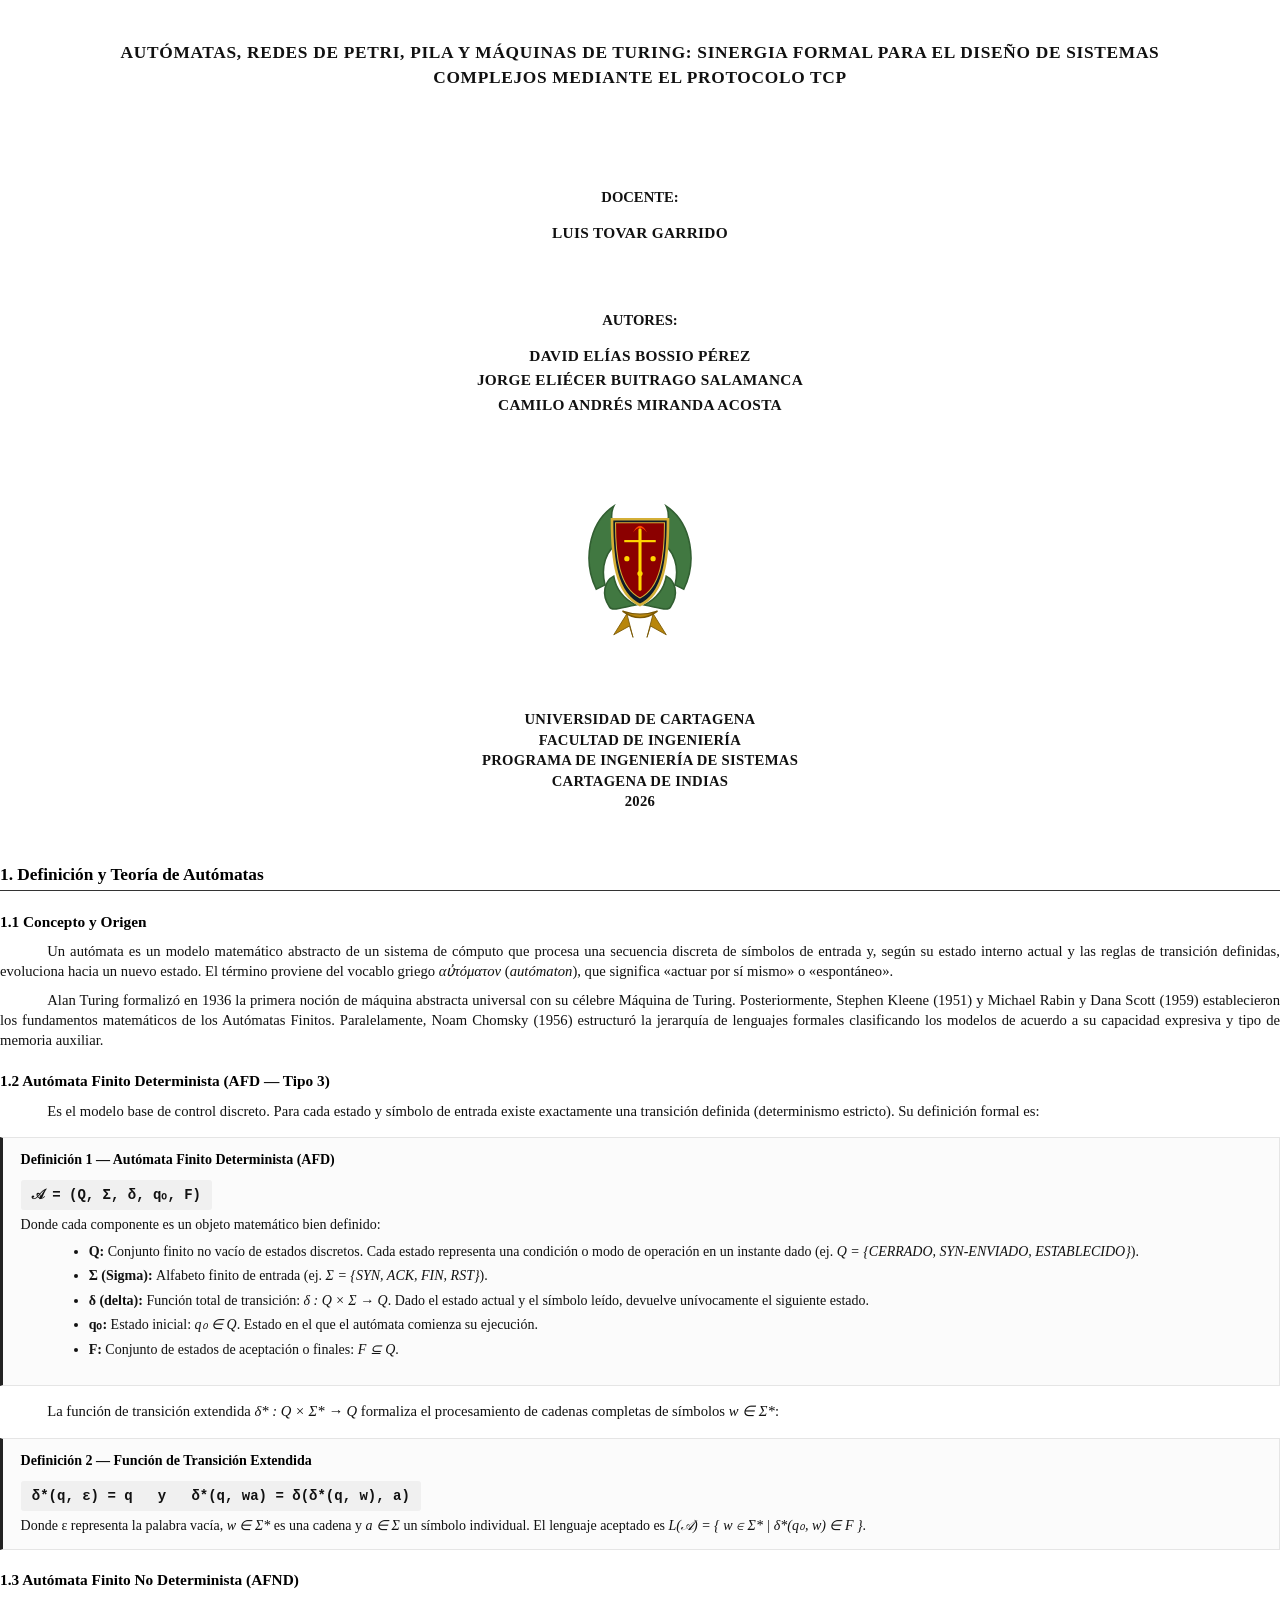
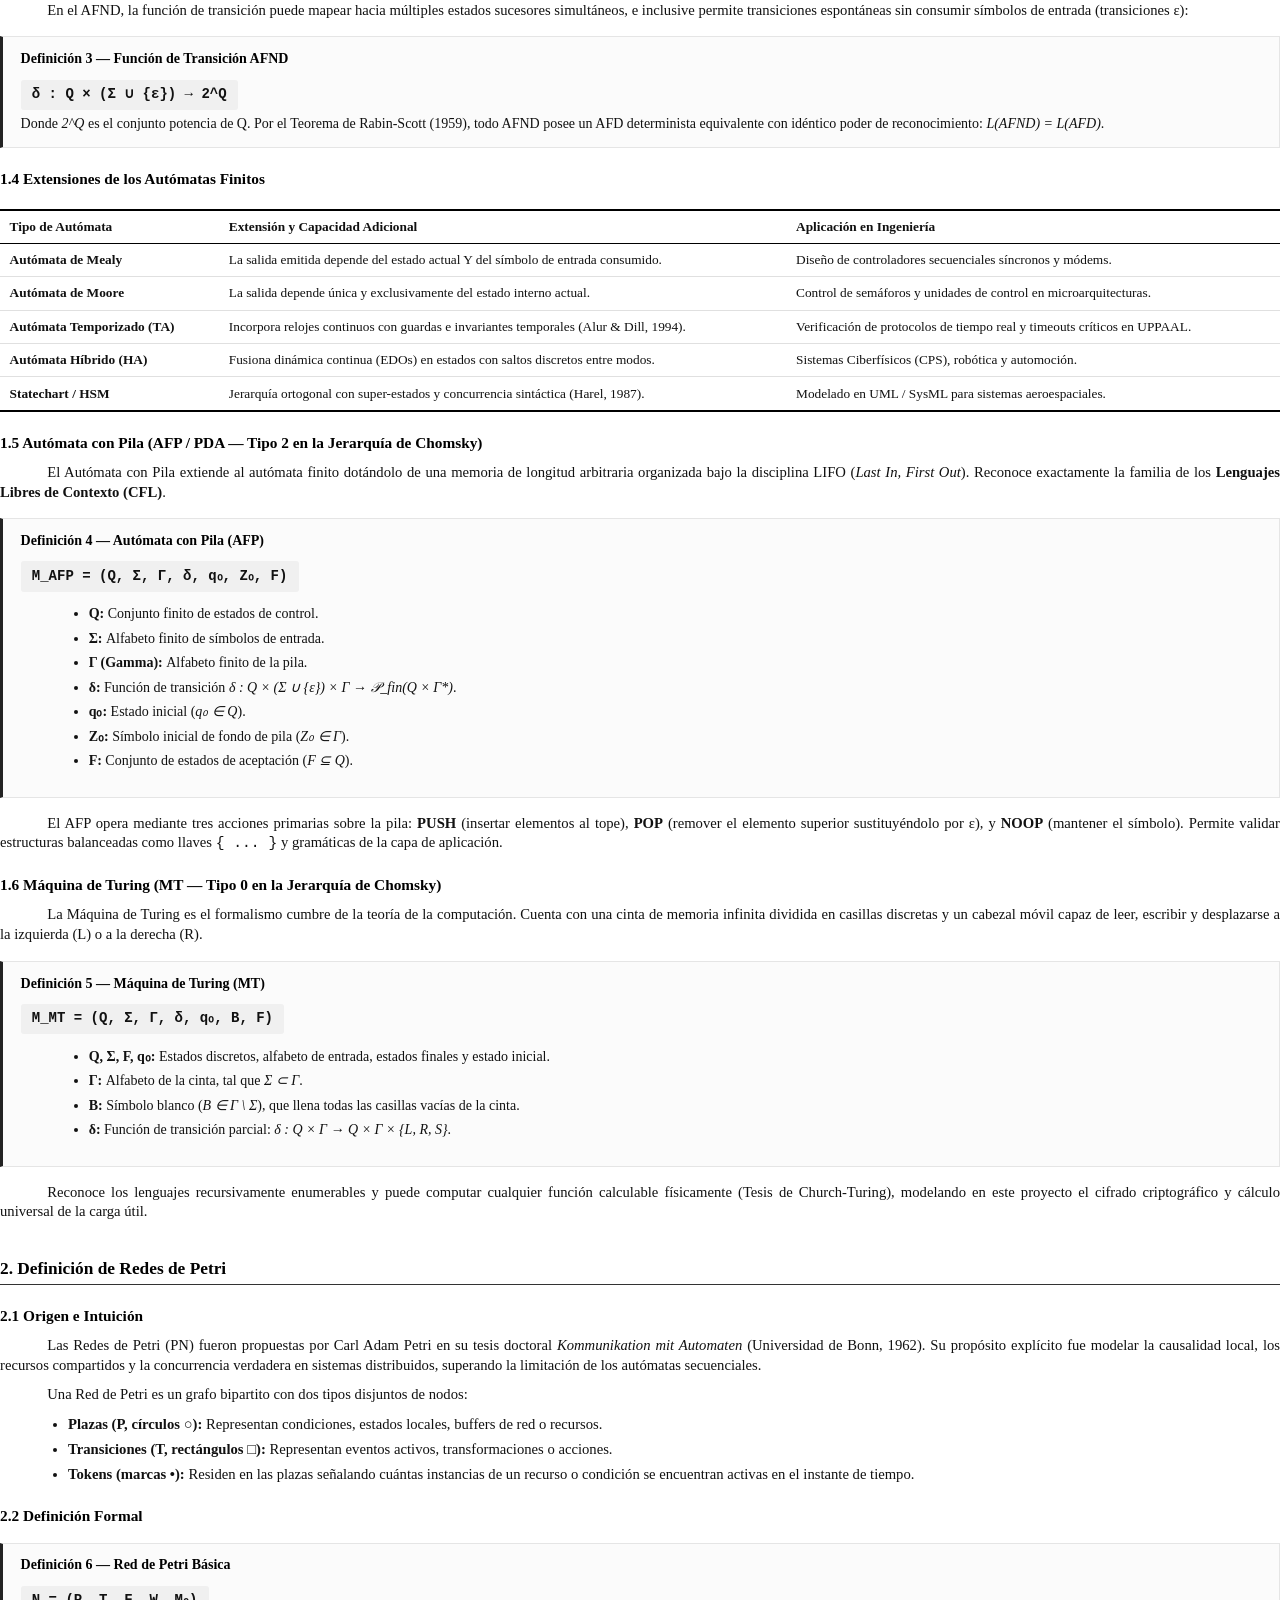
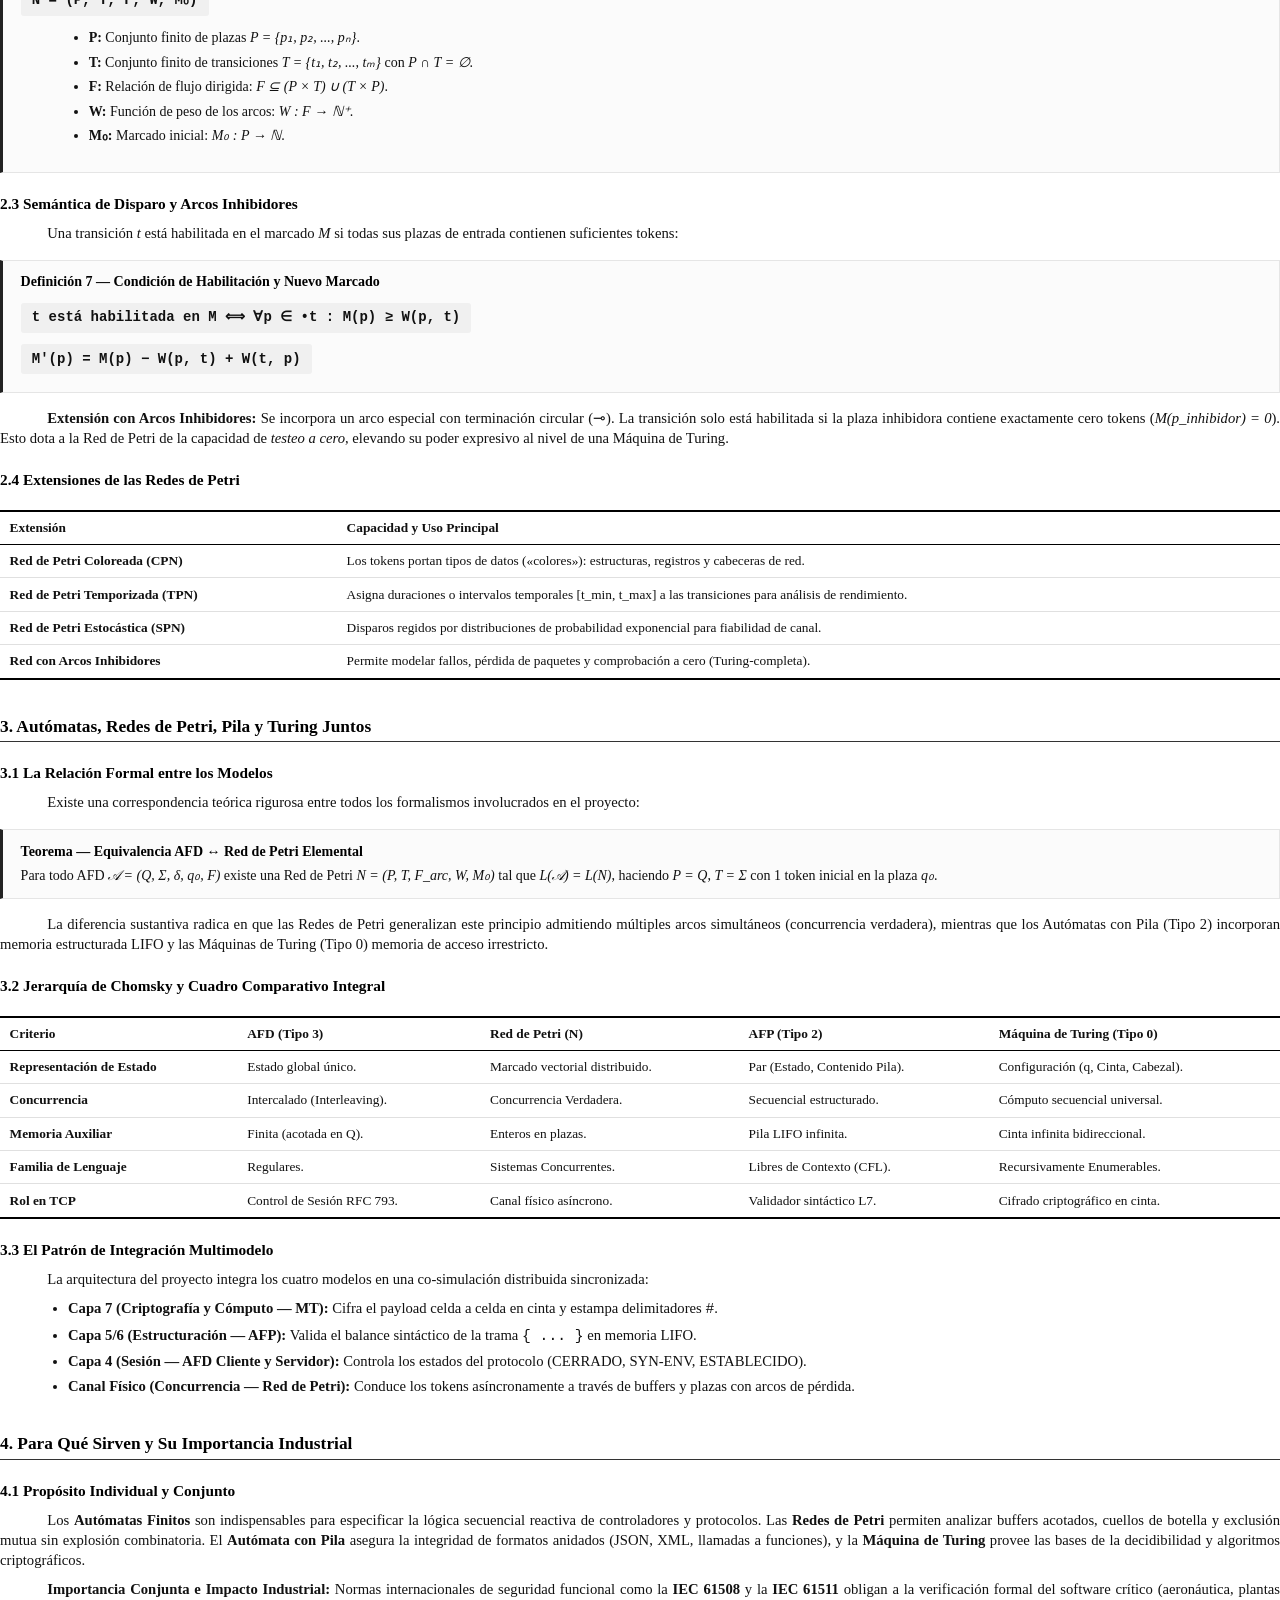
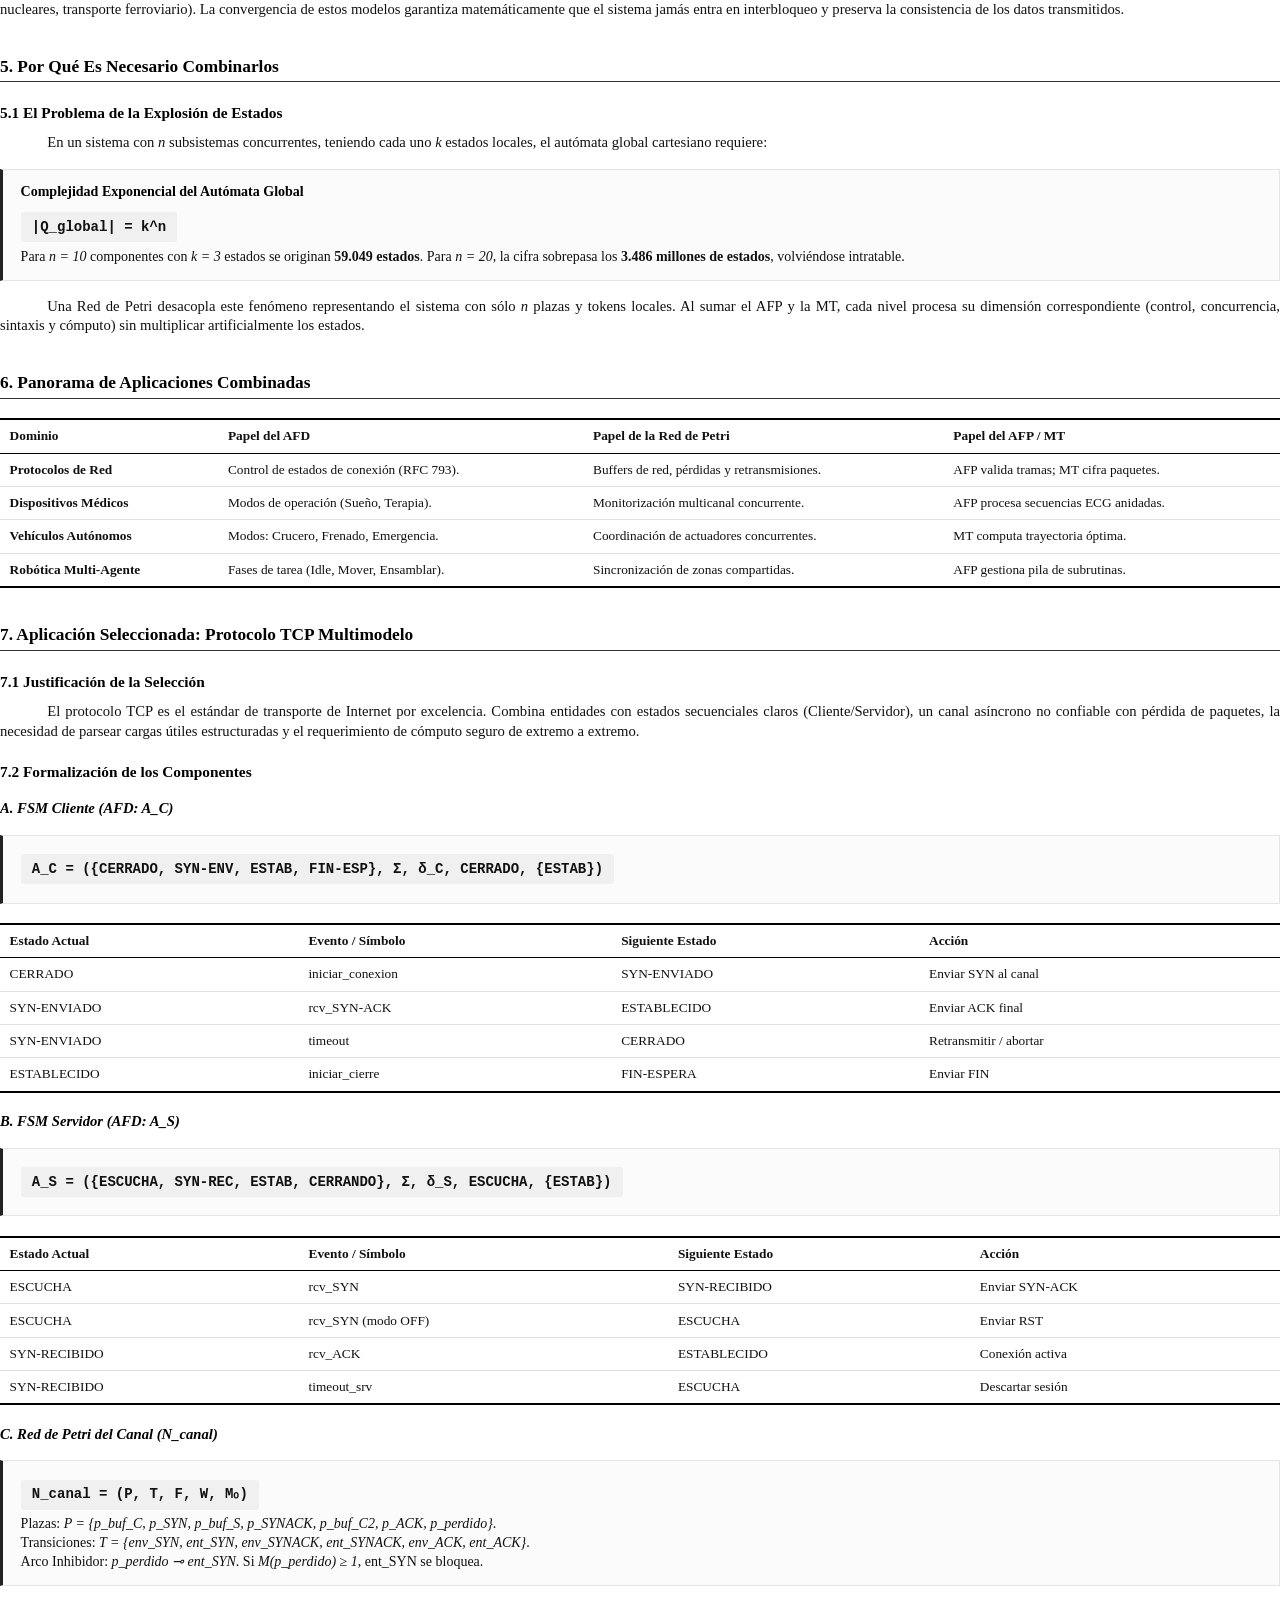
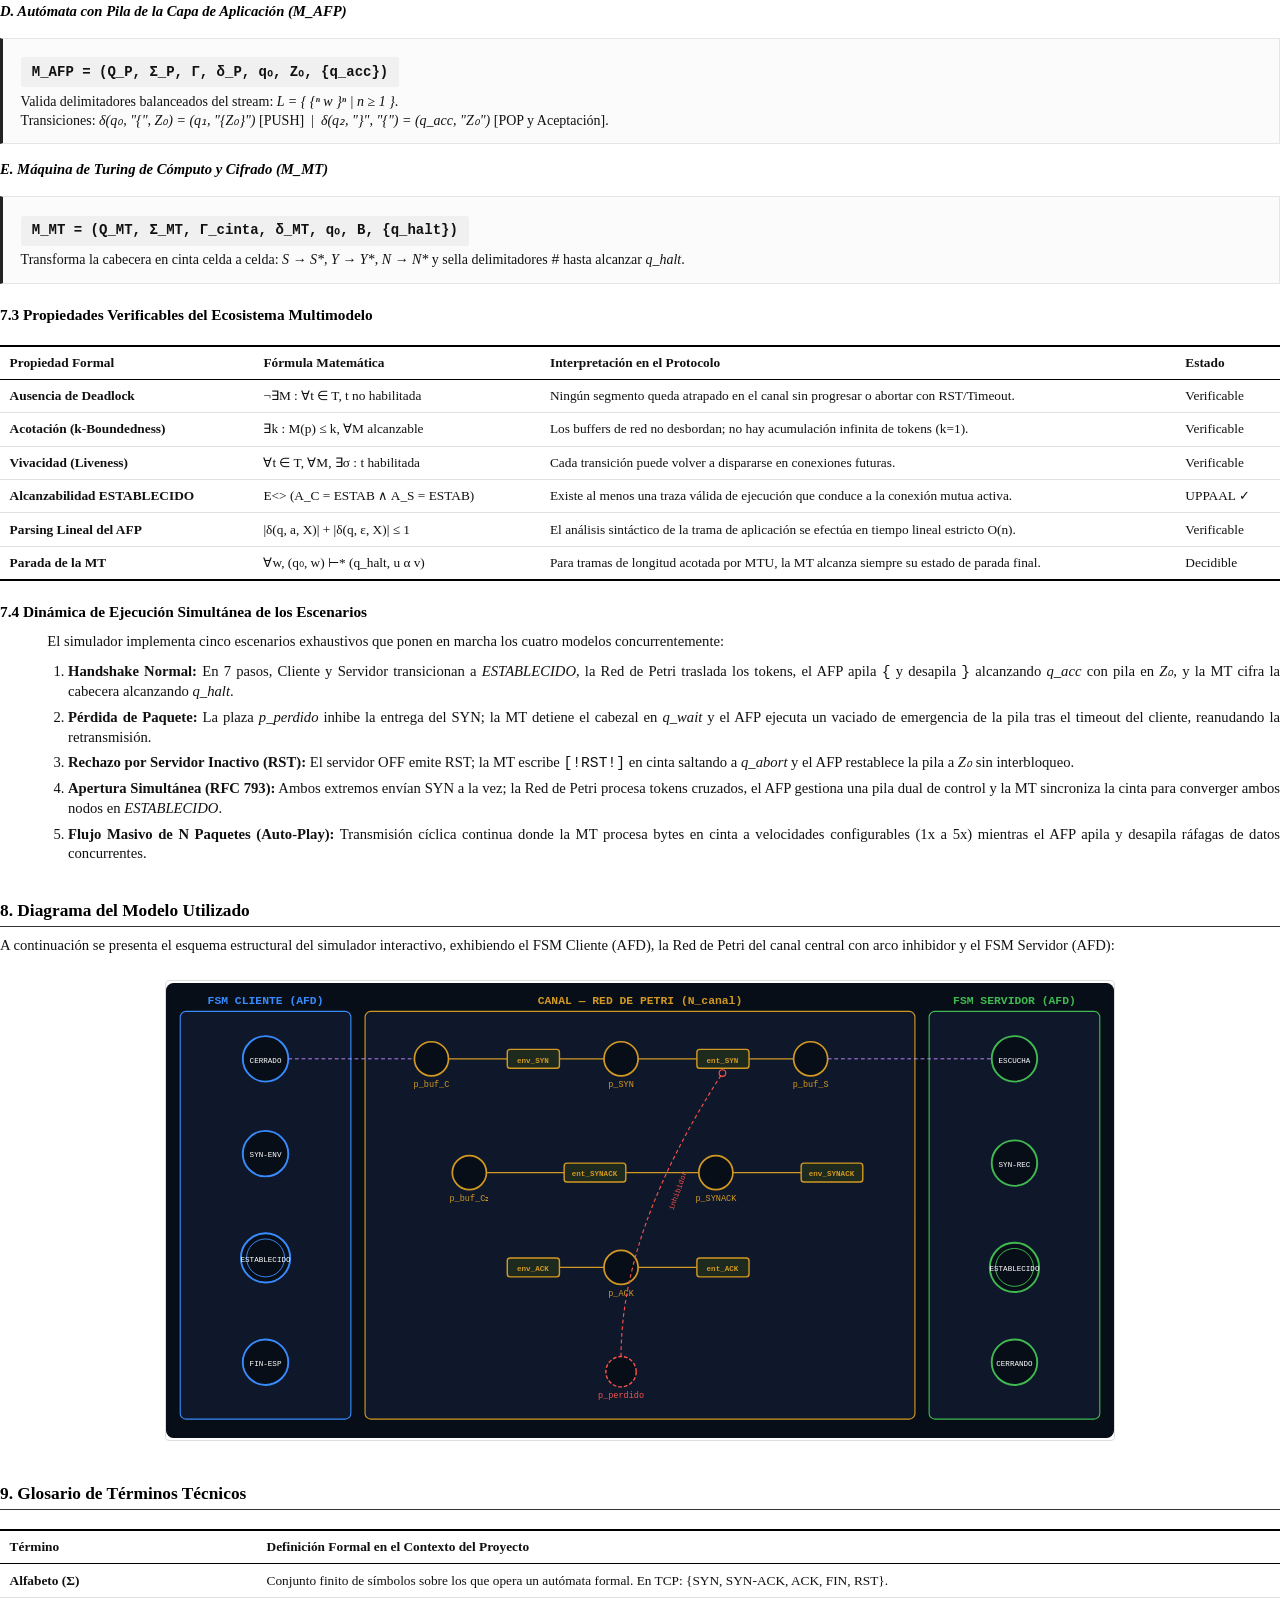
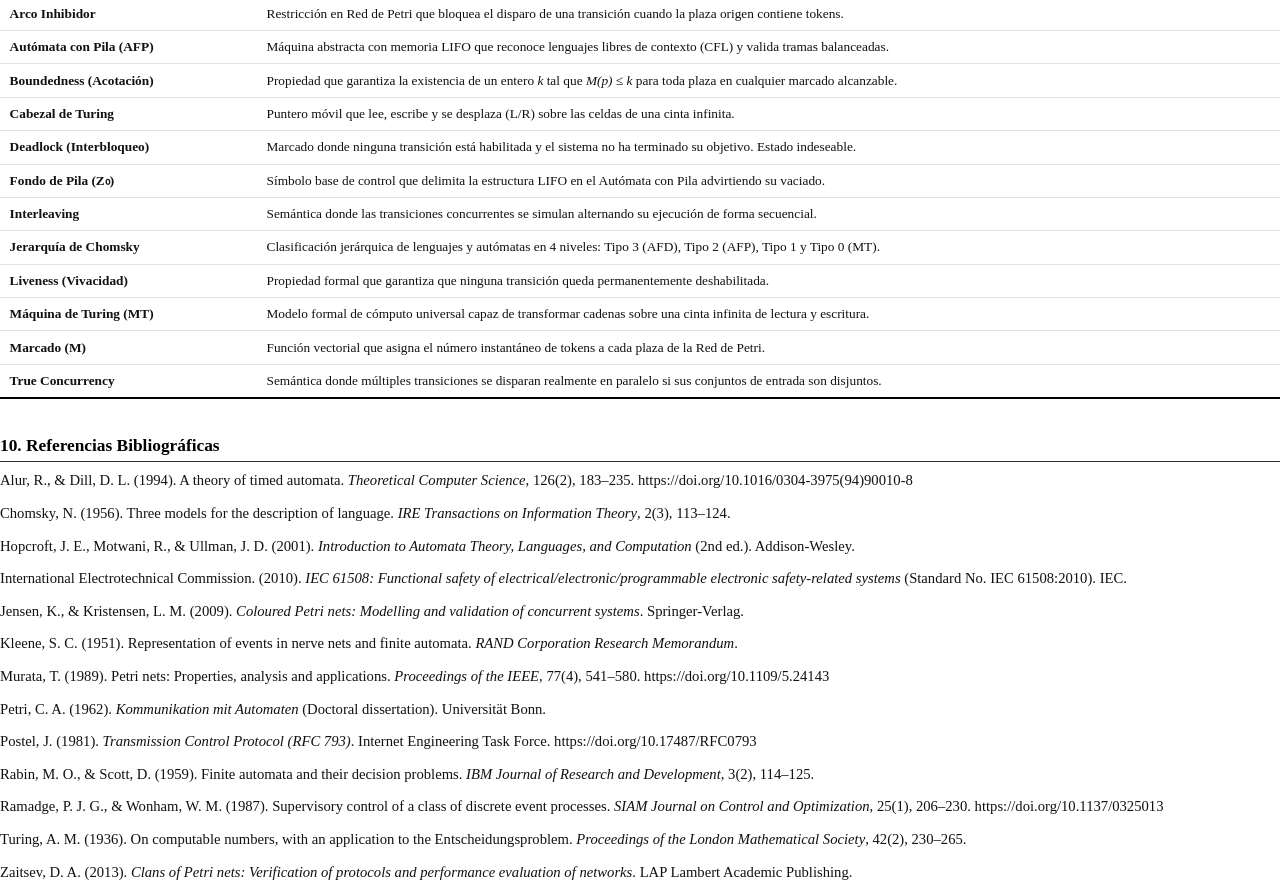
==== ArchivosPDF/Documento_Academico_Imprimible.html @ f94ea009 "docs: documentacion formal completa ampliada con AFP y MT en formatos PDF, HTML, MD y TEX" ====
<!DOCTYPE html>
<html lang="es">
<head>
  <meta charset="UTF-8">
  <title>Autómatas, Redes de Petri, Pila y Turing — Documentación Formal</title>
  <style>
    @page {
      size: letter;
      margin: 2.54cm;
      @bottom-right {
        content: counter(page);
      }
    }

    *, *::before, *::after {
      box-sizing: border-box;
    }

    body {
      font-family: "Times New Roman", Times, Georgia, serif;
      font-size: 11pt;
      line-height: 1.35;
      color: #111;
      background: #fff;
      margin: 0;
      padding: 0;
    }

    .pagina-portada {
      min-height: 92vh;
      display: flex;
      flex-direction: column;
      justify-content: space-between;
      align-items: center;
      text-align: center;
      page-break-after: always;
      padding: 2.5rem 0 1rem;
    }

    .titulo-portada {
      font-size: 13pt;
      font-weight: bold;
      text-transform: uppercase;
      letter-spacing: 0.04em;
      line-height: 1.45;
      max-width: 90%;
      margin-bottom: 2rem;
    }

    .bloque-docente {
      margin-top: 2rem;
    }

    .etiqueta-cargo {
      font-size: 11pt;
      font-weight: bold;
      text-transform: uppercase;
      margin-bottom: 0.8rem;
    }

    .nombre-persona {
      font-size: 11.5pt;
      font-weight: bold;
      text-transform: uppercase;
      letter-spacing: 0.02em;
      line-height: 1.6;
    }

    .bloque-autores {
      margin-top: 2rem;
    }

    .escudo-wrapper {
      margin: 2rem auto;
      width: 140px;
      height: 160px;
    }

    .bloque-institucional {
      font-size: 11pt;
      font-weight: bold;
      text-transform: uppercase;
      line-height: 1.4;
      letter-spacing: 0.02em;
    }

    /* ─── ESTILOS DE CONTENIDO ─── */
    .contenido {
      text-align: justify;
    }

    h1, h2, h3, h4 {
      color: #000;
      font-weight: bold;
      margin-top: 1.6rem;
      margin-bottom: 0.5rem;
      page-break-after: avoid;
    }

    h1 {
      font-size: 13pt;
      border-bottom: 1px solid #333;
      padding-bottom: 0.2rem;
      margin-top: 2.2rem;
    }

    h2 {
      font-size: 11.5pt;
      margin-top: 1.3rem;
    }

    h3 {
      font-size: 11pt;
      font-style: italic;
      margin-top: 1rem;
    }

    p {
      margin: 0.6rem 0;
      text-indent: 1.25cm;
    }

    p.sin-sangria {
      text-indent: 0;
    }

    ul, ol {
      margin: 0.5rem 0 0.8rem 1.8cm;
      padding: 0;
    }

    li {
      margin-bottom: 0.35rem;
    }

    /* Cajas de Definición Formal */
    .caja-definicion {
      background: #fbfbfb;
      border-left: 3.5px solid #222;
      border-top: 1px solid #e5e5e5;
      border-right: 1px solid #e5e5e5;
      border-bottom: 1px solid #e5e5e5;
      padding: 0.8rem 1.1rem;
      margin: 1rem 0;
      font-size: 10.5pt;
      page-break-inside: avoid;
    }

    .caja-definicion .tit-def {
      font-weight: bold;
      margin-bottom: 0.3rem;
      display: block;
      color: #000;
    }

    .formula-linea {
      font-family: "Courier New", Courier, monospace;
      font-size: 10.5pt;
      font-weight: bold;
      background: #f0f0f0;
      padding: 0.35rem 0.7rem;
      border-radius: 3px;
      display: inline-block;
      margin: 0.35rem 0;
    }

    /* Tablas Estilo Académico Booktabs */
    table.tabla-academica {
      width: 100%;
      border-collapse: collapse;
      margin: 1.2rem 0;
      font-size: 10pt;
      page-break-inside: avoid;
    }

    table.tabla-academica th,
    table.tabla-academica td {
      padding: 0.45rem 0.6rem;
      text-align: left;
      vertical-align: top;
    }

    table.tabla-academica thead th {
      border-top: 1.5pt solid #000;
      border-bottom: 1pt solid #000;
      font-weight: bold;
    }

    table.tabla-academica tbody tr:last-child td {
      border-bottom: 1.5pt solid #000;
    }

    table.tabla-academica tbody tr td {
      border-bottom: 0.5pt solid #e0e0e0;
    }

    .salto-pagina {
      page-break-after: always;
    }

    .diagrama-contenedor {
      margin: 1.5rem 0;
      text-align: center;
      page-break-inside: avoid;
    }

    .diagrama-contenedor svg {
      max-width: 100%;
      height: auto;
      border: 1px solid #ddd;
      border-radius: 4px;
    }

    .referencias-lista p {
      text-indent: -1.25cm;
      margin-left: 1.25cm;
      margin-bottom: 0.8rem;
    }
  </style>
</head>
<body>

  <!-- ═══════════════════════════════════════════════════════════════════════ -->
  <!-- PORTADA OFICIAL (IDÉNTICA A LA PÁGINA 1 DEL DOCUMENTO DE BASE)         -->
  <!-- ═══════════════════════════════════════════════════════════════════════ -->
  <div class="pagina-portada">
    <div class="titulo-portada">
      AUTÓMATAS, REDES DE PETRI, PILA Y MÁQUINAS DE TURING: SINERGIA FORMAL PARA EL DISEÑO DE SISTEMAS COMPLEJOS MEDIANTE EL PROTOCOLO TCP
    </div>

    <div class="bloque-docente">
      <div class="etiqueta-cargo">DOCENTE:</div>
      <div class="nombre-persona">LUIS TOVAR GARRIDO</div>
    </div>

    <div class="bloque-autores">
      <div class="etiqueta-cargo">AUTORES:</div>
      <div class="nombre-persona">DAVID ELÍAS BOSSIO PÉREZ</div>
      <div class="nombre-persona">JORGE ELIÉCER BUITRAGO SALAMANCA</div>
      <div class="nombre-persona">CAMILO ANDRÉS MIRANDA ACOSTA</div>
    </div>

    <!-- Escudo Vectorial Universidad de Cartagena -->
    <div class="escudo-wrapper">
      <svg viewBox="0 0 160 180" xmlns="http://www.w3.org/2000/svg" width="140" height="160">
        <!-- Corona de Laurel Dorada/Verde -->
        <g stroke="#1b4d1b" stroke-width="1.8" fill="#2d6a2d" opacity="0.9">
          <path d="M 30,120 C 15,90 20,45 50,25 C 45,35 48,55 58,65 C 40,75 35,95 40,115 Z"/>
          <path d="M 130,120 C 145,90 140,45 110,25 C 115,35 112,55 102,65 C 120,75 125,95 120,115 Z"/>
          <path d="M 45,140 C 35,125 40,110 50,105 C 52,118 60,130 75,138 C 55,142 48,145 45,140 Z"/>
          <path d="M 115,140 C 125,125 120,110 110,105 C 108,118 100,130 85,138 C 105,142 112,145 115,140 Z"/>
        </g>
        <!-- Lazo Inferior -->
        <path d="M 60,145 Q 80,160 100,145 Q 80,152 60,145 Z" fill="#b8860b" stroke="#7a5805" stroke-width="1.5"/>
        <path d="M 65,148 L 50,172 L 68,162 L 72,175 Z" fill="#b8860b" stroke="#7a5805"/>
        <path d="M 95,148 L 110,172 L 92,162 L 88,175 Z" fill="#b8860b" stroke="#7a5805"/>
        <!-- Escudo Central Heráldico -->
        <path d="M 48,40 L 112,40 C 112,85 108,125 80,138 C 52,125 48,85 48,40 Z" fill="#0d1b2a" stroke="#d4af37" stroke-width="3"/>
        <!-- Partición Interna -->
        <path d="M 52,44 L 108,44 C 108,82 104,118 80,130 C 56,118 52,82 52,44 Z" fill="#8b0000" stroke="#d4af37" stroke-width="1.2"/>
        <!-- Símbolos del Escudo: Antorcha de la Sabiduría y Espada -->
        <line x1="80" y1="52" x2="80" y2="120" stroke="#ffd700" stroke-width="3.5" stroke-linecap="round"/>
        <path d="M 72,55 Q 80,45 88,55 Q 80,40 72,55 Z" fill="#ff4500"/>
        <line x1="62" y1="65" x2="98" y2="65" stroke="#ffd700" stroke-width="2.5"/>
        <!-- Rayos de luz / estrellas -->
        <circle cx="65" cy="85" r="3" fill="#ffd700"/>
        <circle cx="95" cy="85" r="3" fill="#ffd700"/>
        <circle cx="80" cy="102" r="3" fill="#ffd700"/>
      </svg>
    </div>

    <div class="bloque-institucional">
      UNIVERSIDAD DE CARTAGENA<br>
      FACULTAD DE INGENIERÍA<br>
      PROGRAMA DE INGENIERÍA DE SISTEMAS<br>
      CARTAGENA DE INDIAS<br>
      2026
    </div>
  </div>

  <!-- ═══════════════════════════════════════════════════════════════════════ -->
  <!-- CUERPO DE LA DOCUMENTACIÓN TÉCNICA                                      -->
  <!-- ═══════════════════════════════════════════════════════════════════════ -->
  <div class="contenido">

    <h1>1. Definición y Teoría de Autómatas</h1>

    <h2>1.1 Concepto y Origen</h2>
    <p>
      Un autómata es un modelo matemático abstracto de un sistema de cómputo que procesa una secuencia discreta de símbolos de entrada y, según su estado interno actual y las reglas de transición definidas, evoluciona hacia un nuevo estado. El término proviene del vocablo griego <em>αὐτόματον</em> (<em>autómaton</em>), que significa «actuar por sí mismo» o «espontáneo».
    </p>
    <p>
      Alan Turing formalizó en 1936 la primera noción de máquina abstracta universal con su célebre Máquina de Turing. Posteriormente, Stephen Kleene (1951) y Michael Rabin y Dana Scott (1959) establecieron los fundamentos matemáticos de los Autómatas Finitos. Paralelamente, Noam Chomsky (1956) estructuró la jerarquía de lenguajes formales clasificando los modelos de acuerdo a su capacidad expresiva y tipo de memoria auxiliar.
    </p>

    <h2>1.2 Autómata Finito Determinista (AFD — Tipo 3)</h2>
    <p>
      Es el modelo base de control discreto. Para cada estado y símbolo de entrada existe exactamente una transición definida (determinismo estricto). Su definición formal es:
    </p>

    <div class="caja-definicion">
      <span class="tit-def">Definición 1 — Autómata Finito Determinista (AFD)</span>
      <span class="formula-linea">𝒜 = (Q, Σ, δ, q₀, F)</span><br>
      Donde cada componente es un objeto matemático bien definido:
      <ul>
        <li><strong>Q:</strong> Conjunto finito no vacío de estados discretos. Cada estado representa una condición o modo de operación en un instante dado (ej. <em>Q = {CERRADO, SYN-ENVIADO, ESTABLECIDO}</em>).</li>
        <li><strong>Σ (Sigma):</strong> Alfabeto finito de entrada (ej. <em>Σ = {SYN, ACK, FIN, RST}</em>).</li>
        <li><strong>δ (delta):</strong> Función total de transición: <em>δ : Q × Σ → Q</em>. Dado el estado actual y el símbolo leído, devuelve unívocamente el siguiente estado.</li>
        <li><strong>q₀:</strong> Estado inicial: <em>q₀ ∈ Q</em>. Estado en el que el autómata comienza su ejecución.</li>
        <li><strong>F:</strong> Conjunto de estados de aceptación o finales: <em>F ⊆ Q</em>.</li>
      </ul>
    </div>

    <p>
      La función de transición extendida <em>δ* : Q × Σ* → Q</em> formaliza el procesamiento de cadenas completas de símbolos <em>w ∈ Σ*</em>:
    </p>
    <div class="caja-definicion">
      <span class="tit-def">Definición 2 — Función de Transición Extendida</span>
      <span class="formula-linea">δ*(q, ε) = q &nbsp;&nbsp;y&nbsp;&nbsp; δ*(q, wa) = δ(δ*(q, w), a)</span><br>
      Donde ε representa la palabra vacía, <em>w ∈ Σ*</em> es una cadena y <em>a ∈ Σ</em> un símbolo individual. El lenguaje aceptado es <em>L(𝒜) = { w ∈ Σ* | δ*(q₀, w) ∈ F }</em>.
    </div>

    <h2>1.3 Autómata Finito No Determinista (AFND)</h2>
    <p>
      En el AFND, la función de transición puede mapear hacia múltiples estados sucesores simultáneos, e inclusive permite transiciones espontáneas sin consumir símbolos de entrada (transiciones ε):
    </p>
    <div class="caja-definicion">
      <span class="tit-def">Definición 3 — Función de Transición AFND</span>
      <span class="formula-linea">δ : Q × (Σ ∪ {ε}) → 2^Q</span><br>
      Donde <em>2^Q</em> es el conjunto potencia de Q. Por el Teorema de Rabin-Scott (1959), todo AFND posee un AFD determinista equivalente con idéntico poder de reconocimiento: <em>L(AFND) = L(AFD)</em>.
    </div>

    <h2>1.4 Extensiones de los Autómatas Finitos</h2>
    <table class="tabla-academica">
      <thead>
        <tr>
          <th>Tipo de Autómata</th>
          <th>Extensión y Capacidad Adicional</th>
          <th>Aplicación en Ingeniería</th>
        </tr>
      </thead>
      <tbody>
        <tr>
          <td><strong>Autómata de Mealy</strong></td>
          <td>La salida emitida depende del estado actual Y del símbolo de entrada consumido.</td>
          <td>Diseño de controladores secuenciales síncronos y módems.</td>
        </tr>
        <tr>
          <td><strong>Autómata de Moore</strong></td>
          <td>La salida depende única y exclusivamente del estado interno actual.</td>
          <td>Control de semáforos y unidades de control en microarquitecturas.</td>
        </tr>
        <tr>
          <td><strong>Autómata Temporizado (TA)</strong></td>
          <td>Incorpora relojes continuos con guardas e invariantes temporales (Alur & Dill, 1994).</td>
          <td>Verificación de protocolos de tiempo real y timeouts críticos en UPPAAL.</td>
        </tr>
        <tr>
          <td><strong>Autómata Híbrido (HA)</strong></td>
          <td>Fusiona dinámica continua (EDOs) en estados con saltos discretos entre modos.</td>
          <td>Sistemas Ciberfísicos (CPS), robótica y automoción.</td>
        </tr>
        <tr>
          <td><strong>Statechart / HSM</strong></td>
          <td>Jerarquía ortogonal con super-estados y concurrencia sintáctica (Harel, 1987).</td>
          <td>Modelado en UML / SysML para sistemas aeroespaciales.</td>
        </tr>
      </tbody>
    </table>

    <h2>1.5 Autómata con Pila (AFP / PDA — Tipo 2 en la Jerarquía de Chomsky)</h2>
    <p>
      El Autómata con Pila extiende al autómata finito dotándolo de una memoria de longitud arbitraria organizada bajo la disciplina LIFO (<em>Last In, First Out</em>). Reconoce exactamente la familia de los <strong>Lenguajes Libres de Contexto (CFL)</strong>.
    </p>
    <div class="caja-definicion">
      <span class="tit-def">Definición 4 — Autómata con Pila (AFP)</span>
      <span class="formula-linea">M_AFP = (Q, Σ, Γ, δ, q₀, Z₀, F)</span>
      <ul>
        <li><strong>Q:</strong> Conjunto finito de estados de control.</li>
        <li><strong>Σ:</strong> Alfabeto finito de símbolos de entrada.</li>
        <li><strong>Γ (Gamma):</strong> Alfabeto finito de la pila.</li>
        <li><strong>δ:</strong> Función de transición <em>δ : Q × (Σ ∪ {ε}) × Γ → 𝒫_fin(Q × Γ*)</em>.</li>
        <li><strong>q₀:</strong> Estado inicial (<em>q₀ ∈ Q</em>).</li>
        <li><strong>Z₀:</strong> Símbolo inicial de fondo de pila (<em>Z₀ ∈ Γ</em>).</li>
        <li><strong>F:</strong> Conjunto de estados de aceptación (<em>F ⊆ Q</em>).</li>
      </ul>
    </div>
    <p>
      El AFP opera mediante tres acciones primarias sobre la pila: <strong>PUSH</strong> (insertar elementos al tope), <strong>POP</strong> (remover el elemento superior sustituyéndolo por ε), y <strong>NOOP</strong> (mantener el símbolo). Permite validar estructuras balanceadas como llaves <code>{ ... }</code> y gramáticas de la capa de aplicación.
    </p>

    <h2>1.6 Máquina de Turing (MT — Tipo 0 en la Jerarquía de Chomsky)</h2>
    <p>
      La Máquina de Turing es el formalismo cumbre de la teoría de la computación. Cuenta con una cinta de memoria infinita dividida en casillas discretas y un cabezal móvil capaz de leer, escribir y desplazarse a la izquierda (L) o a la derecha (R).
    </p>
    <div class="caja-definicion">
      <span class="tit-def">Definición 5 — Máquina de Turing (MT)</span>
      <span class="formula-linea">M_MT = (Q, Σ, Γ, δ, q₀, B, F)</span>
      <ul>
        <li><strong>Q, Σ, F, q₀:</strong> Estados discretos, alfabeto de entrada, estados finales y estado inicial.</li>
        <li><strong>Γ:</strong> Alfabeto de la cinta, tal que <em>Σ ⊂ Γ</em>.</li>
        <li><strong>B:</strong> Símbolo blanco (<em>B ∈ Γ \ Σ</em>), que llena todas las casillas vacías de la cinta.</li>
        <li><strong>δ:</strong> Función de transición parcial: <em>δ : Q × Γ → Q × Γ × {L, R, S}</em>.</li>
      </ul>
    </div>
    <p>
      Reconoce los lenguajes recursivamente enumerables y puede computar cualquier función calculable físicamente (Tesis de Church-Turing), modelando en este proyecto el cifrado criptográfico y cálculo universal de la carga útil.
    </p>

    <div class="salto-pagina"></div>

    <h1>2. Definición de Redes de Petri</h1>

    <h2>2.1 Origen e Intuición</h2>
    <p>
      Las Redes de Petri (PN) fueron propuestas por Carl Adam Petri en su tesis doctoral <em>Kommunikation mit Automaten</em> (Universidad de Bonn, 1962). Su propósito explícito fue modelar la causalidad local, los recursos compartidos y la concurrencia verdadera en sistemas distribuidos, superando la limitación de los autómatas secuenciales.
    </p>
    <p>
      Una Red de Petri es un grafo bipartito con dos tipos disjuntos de nodos:
    </p>
    <ul>
      <li><strong>Plazas (P, círculos ○):</strong> Representan condiciones, estados locales, buffers de red o recursos.</li>
      <li><strong>Transiciones (T, rectángulos □):</strong> Representan eventos activos, transformaciones o acciones.</li>
      <li><strong>Tokens (marcas •):</strong> Residen en las plazas señalando cuántas instancias de un recurso o condición se encuentran activas en el instante de tiempo.</li>
    </ul>

    <h2>2.2 Definición Formal</h2>
    <div class="caja-definicion">
      <span class="tit-def">Definición 6 — Red de Petri Básica</span>
      <span class="formula-linea">N = (P, T, F, W, M₀)</span>
      <ul>
        <li><strong>P:</strong> Conjunto finito de plazas <em>P = {p₁, p₂, ..., pₙ}</em>.</li>
        <li><strong>T:</strong> Conjunto finito de transiciones <em>T = {t₁, t₂, ..., tₘ}</em> con <em>P ∩ T = ∅</em>.</li>
        <li><strong>F:</strong> Relación de flujo dirigida: <em>F ⊆ (P × T) ∪ (T × P)</em>.</li>
        <li><strong>W:</strong> Función de peso de los arcos: <em>W : F → ℕ⁺</em>.</li>
        <li><strong>M₀:</strong> Marcado inicial: <em>M₀ : P → ℕ</em>.</li>
      </ul>
    </div>

    <h2>2.3 Semántica de Disparo y Arcos Inhibidores</h2>
    <p>
      Una transición <em>t</em> está habilitada en el marcado <em>M</em> si todas sus plazas de entrada contienen suficientes tokens:
    </p>
    <div class="caja-definicion">
      <span class="tit-def">Definición 7 — Condición de Habilitación y Nuevo Marcado</span>
      <span class="formula-linea">t está habilitada en M ⟺ ∀p ∈ •t : M(p) ≥ W(p, t)</span><br>
      <span class="formula-linea">M'(p) = M(p) − W(p, t) + W(t, p)</span>
    </div>
    <p>
      <strong>Extensión con Arcos Inhibidores:</strong> Se incorpora un arco especial con terminación circular (⊸). La transición solo está habilitada si la plaza inhibidora contiene exactamente cero tokens (<em>M(p_inhibidor) = 0</em>). Esto dota a la Red de Petri de la capacidad de <em>testeo a cero</em>, elevando su poder expresivo al nivel de una Máquina de Turing.
    </p>

    <h2>2.4 Extensiones de las Redes de Petri</h2>
    <table class="tabla-academica">
      <thead>
        <tr>
          <th>Extensión</th>
          <th>Capacidad y Uso Principal</th>
        </tr>
      </thead>
      <tbody>
        <tr>
          <td><strong>Red de Petri Coloreada (CPN)</strong></td>
          <td>Los tokens portan tipos de datos («colores»): estructuras, registros y cabeceras de red.</td>
        </tr>
        <tr>
          <td><strong>Red de Petri Temporizada (TPN)</strong></td>
          <td>Asigna duraciones o intervalos temporales [t_min, t_max] a las transiciones para análisis de rendimiento.</td>
        </tr>
        <tr>
          <td><strong>Red de Petri Estocástica (SPN)</strong></td>
          <td>Disparos regidos por distribuciones de probabilidad exponencial para fiabilidad de canal.</td>
        </tr>
        <tr>
          <td><strong>Red con Arcos Inhibidores</strong></td>
          <td>Permite modelar fallos, pérdida de paquetes y comprobación a cero (Turing-completa).</td>
        </tr>
      </tbody>
    </table>

    <div class="salto-pagina"></div>

    <h1>3. Autómatas, Redes de Petri, Pila y Turing Juntos</h1>

    <h2>3.1 La Relación Formal entre los Modelos</h2>
    <p>
      Existe una correspondencia teórica rigurosa entre todos los formalismos involucrados en el proyecto:
    </p>
    <div class="caja-definicion">
      <span class="tit-def">Teorema — Equivalencia AFD ↔ Red de Petri Elemental</span>
      Para todo AFD <em>𝒜 = (Q, Σ, δ, q₀, F)</em> existe una Red de Petri <em>N = (P, T, F_arc, W, M₀)</em> tal que <em>L(𝒜) = L(N)</em>, haciendo <em>P = Q</em>, <em>T = Σ</em> con 1 token inicial en la plaza <em>q₀</em>.
    </div>
    <p>
      La diferencia sustantiva radica en que las Redes de Petri generalizan este principio admitiendo múltiples arcos simultáneos (concurrencia verdadera), mientras que los Autómatas con Pila (Tipo 2) incorporan memoria estructurada LIFO y las Máquinas de Turing (Tipo 0) memoria de acceso irrestricto.
    </p>

    <h2>3.2 Jerarquía de Chomsky y Cuadro Comparativo Integral</h2>
    <table class="tabla-academica">
      <thead>
        <tr>
          <th>Criterio</th>
          <th>AFD (Tipo 3)</th>
          <th>Red de Petri (N)</th>
          <th>AFP (Tipo 2)</th>
          <th>Máquina de Turing (Tipo 0)</th>
        </tr>
      </thead>
      <tbody>
        <tr>
          <td><strong>Representación de Estado</strong></td>
          <td>Estado global único.</td>
          <td>Marcado vectorial distribuido.</td>
          <td>Par (Estado, Contenido Pila).</td>
          <td>Configuración (q, Cinta, Cabezal).</td>
        </tr>
        <tr>
          <td><strong>Concurrencia</strong></td>
          <td>Intercalado (Interleaving).</td>
          <td>Concurrencia Verdadera.</td>
          <td>Secuencial estructurado.</td>
          <td>Cómputo secuencial universal.</td>
        </tr>
        <tr>
          <td><strong>Memoria Auxiliar</strong></td>
          <td>Finita (acotada en Q).</td>
          <td>Enteros en plazas.</td>
          <td>Pila LIFO infinita.</td>
          <td>Cinta infinita bidireccional.</td>
        </tr>
        <tr>
          <td><strong>Familia de Lenguaje</strong></td>
          <td>Regulares.</td>
          <td>Sistemas Concurrentes.</td>
          <td>Libres de Contexto (CFL).</td>
          <td>Recursivamente Enumerables.</td>
        </tr>
        <tr>
          <td><strong>Rol en TCP</strong></td>
          <td>Control de Sesión RFC 793.</td>
          <td>Canal físico asíncrono.</td>
          <td>Validador sintáctico L7.</td>
          <td>Cifrado criptográfico en cinta.</td>
        </tr>
      </tbody>
    </table>

    <h2>3.3 El Patrón de Integración Multimodelo</h2>
    <p>
      La arquitectura del proyecto integra los cuatro modelos en una co-simulación distribuida sincronizada:
    </p>
    <ul>
      <li><strong>Capa 7 (Criptografía y Cómputo — MT):</strong> Cifra el payload celda a celda en cinta y estampa delimitadores <code>#</code>.</li>
      <li><strong>Capa 5/6 (Estructuración — AFP):</strong> Valida el balance sintáctico de la trama <code>{ ... }</code> en memoria LIFO.</li>
      <li><strong>Capa 4 (Sesión — AFD Cliente y Servidor):</strong> Controla los estados del protocolo (CERRADO, SYN-ENV, ESTABLECIDO).</li>
      <li><strong>Canal Físico (Concurrencia — Red de Petri):</strong> Conduce los tokens asíncronamente a través de buffers y plazas con arcos de pérdida.</li>
    </ul>

    <div class="salto-pagina"></div>

    <h1>4. Para Qué Sirven y Su Importancia Industrial</h1>

    <h2>4.1 Propósito Individual y Conjunto</h2>
    <p>
      Los <strong>Autómatas Finitos</strong> son indispensables para especificar la lógica secuencial reactiva de controladores y protocolos. Las <strong>Redes de Petri</strong> permiten analizar buffers acotados, cuellos de botella y exclusión mutua sin explosión combinatoria. El <strong>Autómata con Pila</strong> asegura la integridad de formatos anidados (JSON, XML, llamadas a funciones), y la <strong>Máquina de Turing</strong> provee las bases de la decidibilidad y algoritmos criptográficos.
    </p>
    <p>
      <strong>Importancia Conjunta e Impacto Industrial:</strong> Normas internacionales de seguridad funcional como la <strong>IEC 61508</strong> y la <strong>IEC 61511</strong> obligan a la verificación formal del software crítico (aeronáutica, plantas nucleares, transporte ferroviario). La convergencia de estos modelos garantiza matemáticamente que el sistema jamás entra en interbloqueo y preserva la consistencia de los datos transmitidos.
    </p>

    <h1>5. Por Qué Es Necesario Combinarlos</h1>

    <h2>5.1 El Problema de la Explosión de Estados</h2>
    <p>
      En un sistema con <em>n</em> subsistemas concurrentes, teniendo cada uno <em>k</em> estados locales, el autómata global cartesiano requiere:
    </p>
    <div class="caja-definicion">
      <span class="tit-def">Complejidad Exponencial del Autómata Global</span>
      <span class="formula-linea">|Q_global| = k^n</span><br>
      Para <em>n = 10</em> componentes con <em>k = 3</em> estados se originan <strong>59.049 estados</strong>. Para <em>n = 20</em>, la cifra sobrepasa los <strong>3.486 millones de estados</strong>, volviéndose intratable.
    </div>
    <p>
      Una Red de Petri desacopla este fenómeno representando el sistema con sólo <em>n</em> plazas y tokens locales. Al sumar el AFP y la MT, cada nivel procesa su dimensión correspondiente (control, concurrencia, sintaxis y cómputo) sin multiplicar artificialmente los estados.
    </p>

    <h1>6. Panorama de Aplicaciones Combinadas</h1>
    <table class="tabla-academica">
      <thead>
        <tr>
          <th>Dominio</th>
          <th>Papel del AFD</th>
          <th>Papel de la Red de Petri</th>
          <th>Papel del AFP / MT</th>
        </tr>
      </thead>
      <tbody>
        <tr>
          <td><strong>Protocolos de Red</strong></td>
          <td>Control de estados de conexión (RFC 793).</td>
          <td>Buffers de red, pérdidas y retransmisiones.</td>
          <td>AFP valida tramas; MT cifra paquetes.</td>
        </tr>
        <tr>
          <td><strong>Dispositivos Médicos</strong></td>
          <td>Modos de operación (Sueño, Terapia).</td>
          <td>Monitorización multicanal concurrente.</td>
          <td>AFP procesa secuencias ECG anidadas.</td>
        </tr>
        <tr>
          <td><strong>Vehículos Autónomos</strong></td>
          <td>Modos: Crucero, Frenado, Emergencia.</td>
          <td>Coordinación de actuadores concurrentes.</td>
          <td>MT computa trayectoria óptima.</td>
        </tr>
        <tr>
          <td><strong>Robótica Multi-Agente</strong></td>
          <td>Fases de tarea (Idle, Mover, Ensamblar).</td>
          <td>Sincronización de zonas compartidas.</td>
          <td>AFP gestiona pila de subrutinas.</td>
        </tr>
      </tbody>
    </table>

    <div class="salto-pagina"></div>

    <h1>7. Aplicación Seleccionada: Protocolo TCP Multimodelo</h1>

    <h2>7.1 Justificación de la Selección</h2>
    <p>
      El protocolo TCP es el estándar de transporte de Internet por excelencia. Combina entidades con estados secuenciales claros (Cliente/Servidor), un canal asíncrono no confiable con pérdida de paquetes, la necesidad de parsear cargas útiles estructuradas y el requerimiento de cómputo seguro de extremo a extremo.
    </p>

    <h2>7.2 Formalización de los Componentes</h2>

    <h3>A. FSM Cliente (AFD: A_C)</h3>
    <div class="caja-definicion">
      <span class="formula-linea">A_C = ({CERRADO, SYN-ENV, ESTAB, FIN-ESP}, Σ, δ_C, CERRADO, {ESTAB})</span>
    </div>
    <table class="tabla-academica">
      <thead>
        <tr>
          <th>Estado Actual</th>
          <th>Evento / Símbolo</th>
          <th>Siguiente Estado</th>
          <th>Acción</th>
        </tr>
      </thead>
      <tbody>
        <tr><td>CERRADO</td><td>iniciar_conexion</td><td>SYN-ENVIADO</td><td>Enviar SYN al canal</td></tr>
        <tr><td>SYN-ENVIADO</td><td>rcv_SYN-ACK</td><td>ESTABLECIDO</td><td>Enviar ACK final</td></tr>
        <tr><td>SYN-ENVIADO</td><td>timeout</td><td>CERRADO</td><td>Retransmitir / abortar</td></tr>
        <tr><td>ESTABLECIDO</td><td>iniciar_cierre</td><td>FIN-ESPERA</td><td>Enviar FIN</td></tr>
      </tbody>
    </table>

    <h3>B. FSM Servidor (AFD: A_S)</h3>
    <div class="caja-definicion">
      <span class="formula-linea">A_S = ({ESCUCHA, SYN-REC, ESTAB, CERRANDO}, Σ, δ_S, ESCUCHA, {ESTAB})</span>
    </div>
    <table class="tabla-academica">
      <thead>
        <tr>
          <th>Estado Actual</th>
          <th>Evento / Símbolo</th>
          <th>Siguiente Estado</th>
          <th>Acción</th>
        </tr>
      </thead>
      <tbody>
        <tr><td>ESCUCHA</td><td>rcv_SYN</td><td>SYN-RECIBIDO</td><td>Enviar SYN-ACK</td></tr>
        <tr><td>ESCUCHA</td><td>rcv_SYN (modo OFF)</td><td>ESCUCHA</td><td>Enviar RST</td></tr>
        <tr><td>SYN-RECIBIDO</td><td>rcv_ACK</td><td>ESTABLECIDO</td><td>Conexión activa</td></tr>
        <tr><td>SYN-RECIBIDO</td><td>timeout_srv</td><td>ESCUCHA</td><td>Descartar sesión</td></tr>
      </tbody>
    </table>

    <h3>C. Red de Petri del Canal (N_canal)</h3>
    <div class="caja-definicion">
      <span class="formula-linea">N_canal = (P, T, F, W, M₀)</span><br>
      Plazas: <em>P = {p_buf_C, p_SYN, p_buf_S, p_SYNACK, p_buf_C2, p_ACK, p_perdido}</em>.<br>
      Transiciones: <em>T = {env_SYN, ent_SYN, env_SYNACK, ent_SYNACK, env_ACK, ent_ACK}</em>.<br>
      Arco Inhibidor: <em>p_perdido ⊸ ent_SYN</em>. Si <em>M(p_perdido) ≥ 1</em>, ent_SYN se bloquea.
    </div>

    <h3>D. Autómata con Pila de la Capa de Aplicación (M_AFP)</h3>
    <div class="caja-definicion">
      <span class="formula-linea">M_AFP = (Q_P, Σ_P, Γ, δ_P, q₀, Z₀, {q_acc})</span><br>
      Valida delimitadores balanceados del stream: <em>L = { {ⁿ w }ⁿ | n ≥ 1 }</em>.<br>
      Transiciones: <em>δ(q₀, "{", Z₀) = (q₁, "{Z₀}")</em> [PUSH] &nbsp;|&nbsp; <em>δ(q₂, "}", "{") = (q_acc, "Z₀")</em> [POP y Aceptación].
    </div>

    <h3>E. Máquina de Turing de Cómputo y Cifrado (M_MT)</h3>
    <div class="caja-definicion">
      <span class="formula-linea">M_MT = (Q_MT, Σ_MT, Γ_cinta, δ_MT, q₀, B, {q_halt})</span><br>
      Transforma la cabecera en cinta celda a celda: <em>S → S*</em>, <em>Y → Y*</em>, <em>N → N*</em> y sella delimitadores <code>#</code> hasta alcanzar <em>q_halt</em>.
    </div>

    <div class="salto-pagina"></div>

    <h2>7.3 Propiedades Verificables del Ecosistema Multimodelo</h2>
    <table class="tabla-academica">
      <thead>
        <tr>
          <th>Propiedad Formal</th>
          <th>Fórmula Matemática</th>
          <th>Interpretación en el Protocolo</th>
          <th>Estado</th>
        </tr>
      </thead>
      <tbody>
        <tr>
          <td><strong>Ausencia de Deadlock</strong></td>
          <td>¬∃M : ∀t ∈ T, t no habilitada</td>
          <td>Ningún segmento queda atrapado en el canal sin progresar o abortar con RST/Timeout.</td>
          <td>Verificable</td>
        </tr>
        <tr>
          <td><strong>Acotación (k-Boundedness)</strong></td>
          <td>∃k : M(p) ≤ k, ∀M alcanzable</td>
          <td>Los buffers de red no desbordan; no hay acumulación infinita de tokens (k=1).</td>
          <td>Verificable</td>
        </tr>
        <tr>
          <td><strong>Vivacidad (Liveness)</strong></td>
          <td>∀t ∈ T, ∀M, ∃σ : t habilitada</td>
          <td>Cada transición puede volver a dispararse en conexiones futuras.</td>
          <td>Verificable</td>
        </tr>
        <tr>
          <td><strong>Alcanzabilidad ESTABLECIDO</strong></td>
          <td>E&lt;&gt; (A_C = ESTAB ∧ A_S = ESTAB)</td>
          <td>Existe al menos una traza válida de ejecución que conduce a la conexión mutua activa.</td>
          <td>UPPAAL ✓</td>
        </tr>
        <tr>
          <td><strong>Parsing Lineal del AFP</strong></td>
          <td>|δ(q, a, X)| + |δ(q, ε, X)| ≤ 1</td>
          <td>El análisis sintáctico de la trama de aplicación se efectúa en tiempo lineal estricto O(n).</td>
          <td>Verificable</td>
        </tr>
        <tr>
          <td><strong>Parada de la MT</strong></td>
          <td>∀w, (q₀, w) ⊢* (q_halt, u α v)</td>
          <td>Para tramas de longitud acotada por MTU, la MT alcanza siempre su estado de parada final.</td>
          <td>Decidible</td>
        </tr>
      </tbody>
    </table>

    <h2>7.4 Dinámica de Ejecución Simultánea de los Escenarios</h2>
    <p>
      El simulador implementa cinco escenarios exhaustivos que ponen en marcha los cuatro modelos concurrentemente:
    </p>
    <ol>
      <li><strong>Handshake Normal:</strong> En 7 pasos, Cliente y Servidor transicionan a <em>ESTABLECIDO</em>, la Red de Petri traslada los tokens, el AFP apila <code>{</code> y desapila <code>}</code> alcanzando <em>q_acc</em> con pila en <em>Z₀</em>, y la MT cifra la cabecera alcanzando <em>q_halt</em>.</li>
      <li><strong>Pérdida de Paquete:</strong> La plaza <em>p_perdido</em> inhibe la entrega del SYN; la MT detiene el cabezal en <em>q_wait</em> y el AFP ejecuta un vaciado de emergencia de la pila tras el timeout del cliente, reanudando la retransmisión.</li>
      <li><strong>Rechazo por Servidor Inactivo (RST):</strong> El servidor OFF emite RST; la MT escribe <code>[!RST!]</code> en cinta saltando a <em>q_abort</em> y el AFP restablece la pila a <em>Z₀</em> sin interbloqueo.</li>
      <li><strong>Apertura Simultánea (RFC 793):</strong> Ambos extremos envían SYN a la vez; la Red de Petri procesa tokens cruzados, el AFP gestiona una pila dual de control y la MT sincroniza la cinta para converger ambos nodos en <em>ESTABLECIDO</em>.</li>
      <li><strong>Flujo Masivo de N Paquetes (Auto-Play):</strong> Transmisión cíclica continua donde la MT procesa bytes en cinta a velocidades configurables (1x a 5x) mientras el AFP apila y desapila ráfagas de datos concurrentes.</li>
    </ol>

    <div class="salto-pagina"></div>

    <h1>8. Diagrama del Modelo Utilizado</h1>
    <p class="sin-sangria">
      A continuación se presenta el esquema estructural del simulador interactivo, exhibiendo el FSM Cliente (AFD), la Red de Petri del canal central con arco inhibidor y el FSM Servidor (AFD):
    </p>

    <div class="diagrama-contenedor">
      <svg viewBox="0 0 1000 480" width="950" height="460" xmlns="http://www.w3.org/2000/svg" font-family="Courier New, monospace">
        <rect width="1000" height="480" fill="#080e18" rx="8"/>
        <!-- Zonas -->
        <rect x="15" y="30" width="180" height="430" rx="6" fill="#0f172a" stroke="#388bfd" stroke-width="1.2"/>
        <rect x="210" y="30" width="580" height="430" rx="6" fill="#0f172a" stroke="#d29922" stroke-width="1.2"/>
        <rect x="805" y="30" width="180" height="430" rx="6" fill="#0f172a" stroke="#3fb950" stroke-width="1.2"/>
        
        <text x="105" y="22" fill="#388bfd" font-weight="bold" font-size="12" text-anchor="middle">FSM CLIENTE (AFD)</text>
        <text x="500" y="22" fill="#d29922" font-weight="bold" font-size="12" text-anchor="middle">CANAL — RED DE PETRI (N_canal)</text>
        <text x="895" y="22" fill="#3fb950" font-weight="bold" font-size="12" text-anchor="middle">FSM SERVIDOR (AFD)</text>

        <!-- Nodos Cliente -->
        <circle cx="105" cy="80" r="24" fill="#080e18" stroke="#388bfd" stroke-width="2"/>
        <text x="105" y="84" fill="#fff" font-size="8" text-anchor="middle">CERRADO</text>
        <circle cx="105" cy="180" r="24" fill="#080e18" stroke="#388bfd" stroke-width="2"/>
        <text x="105" y="184" fill="#fff" font-size="8" text-anchor="middle">SYN-ENV</text>
        <circle cx="105" cy="290" r="26" fill="#080e18" stroke="#388bfd" stroke-width="2"/>
        <circle cx="105" cy="290" r="20" fill="none" stroke="#388bfd" stroke-width="1"/>
        <text x="105" y="294" fill="#fff" font-size="8" text-anchor="middle">ESTABLECIDO</text>
        <circle cx="105" cy="400" r="24" fill="#080e18" stroke="#388bfd" stroke-width="2"/>
        <text x="105" y="404" fill="#fff" font-size="8" text-anchor="middle">FIN-ESP</text>

        <!-- Nodos Servidor -->
        <circle cx="895" cy="80" r="24" fill="#080e18" stroke="#3fb950" stroke-width="2"/>
        <text x="895" y="84" fill="#fff" font-size="8" text-anchor="middle">ESCUCHA</text>
        <circle cx="895" cy="190" r="24" fill="#080e18" stroke="#3fb950" stroke-width="2"/>
        <text x="895" y="194" fill="#fff" font-size="8" text-anchor="middle">SYN-REC</text>
        <circle cx="895" cy="300" r="26" fill="#080e18" stroke="#3fb950" stroke-width="2"/>
        <circle cx="895" cy="300" r="20" fill="none" stroke="#3fb950" stroke-width="1"/>
        <text x="895" y="304" fill="#fff" font-size="8" text-anchor="middle">ESTABLECIDO</text>
        <circle cx="895" cy="400" r="24" fill="#080e18" stroke="#3fb950" stroke-width="2"/>
        <text x="895" y="404" fill="#fff" font-size="8" text-anchor="middle">CERRANDO</text>

        <!-- Red de Petri Central -->
        <!-- Fila 1: SYN -->
        <circle cx="280" cy="80" r="18" fill="#080e18" stroke="#d29922" stroke-width="1.8"/>
        <text x="280" y="110" fill="#d29922" font-size="9" text-anchor="middle">p_buf_C</text>
        <rect x="360" y="70" width="55" height="20" rx="3" fill="#1e2a1e" stroke="#d29922" stroke-width="1.5"/>
        <text x="387" y="84" fill="#d29922" font-size="8" font-weight="bold" text-anchor="middle">env_SYN</text>
        <circle cx="480" cy="80" r="18" fill="#080e18" stroke="#d29922" stroke-width="1.8"/>
        <text x="480" y="110" fill="#d29922" font-size="9" text-anchor="middle">p_SYN</text>
        <rect x="560" y="70" width="55" height="20" rx="3" fill="#1e2a1e" stroke="#d29922" stroke-width="1.5"/>
        <text x="587" y="84" fill="#d29922" font-size="8" font-weight="bold" text-anchor="middle">ent_SYN</text>
        <circle cx="680" cy="80" r="18" fill="#080e18" stroke="#d29922" stroke-width="1.8"/>
        <text x="680" y="110" fill="#d29922" font-size="9" text-anchor="middle">p_buf_S</text>

        <!-- Fila 2: SYNACK -->
        <circle cx="580" cy="200" r="18" fill="#080e18" stroke="#d29922" stroke-width="1.8"/>
        <text x="580" y="230" fill="#d29922" font-size="9" text-anchor="middle">p_SYNACK</text>
        <rect x="670" y="190" width="65" height="20" rx="3" fill="#1e2a1e" stroke="#d29922" stroke-width="1.5"/>
        <text x="702" y="204" fill="#d29922" font-size="8" font-weight="bold" text-anchor="middle">env_SYNACK</text>
        <rect x="420" y="190" width="65" height="20" rx="3" fill="#1e2a1e" stroke="#d29922" stroke-width="1.5"/>
        <text x="452" y="204" fill="#d29922" font-size="8" font-weight="bold" text-anchor="middle">ent_SYNACK</text>
        <circle cx="320" cy="200" r="18" fill="#080e18" stroke="#d29922" stroke-width="1.8"/>
        <text x="320" y="230" fill="#d29922" font-size="9" text-anchor="middle">p_buf_C₂</text>

        <!-- Fila 3: ACK -->
        <circle cx="480" cy="300" r="18" fill="#080e18" stroke="#d29922" stroke-width="1.8"/>
        <text x="480" y="330" fill="#d29922" font-size="9" text-anchor="middle">p_ACK</text>
        <rect x="360" y="290" width="55" height="20" rx="3" fill="#1e2a1e" stroke="#d29922" stroke-width="1.5"/>
        <text x="387" y="304" fill="#d29922" font-size="8" font-weight="bold" text-anchor="middle">env_ACK</text>
        <rect x="560" y="290" width="55" height="20" rx="3" fill="#1e2a1e" stroke="#d29922" stroke-width="1.5"/>
        <text x="587" y="304" fill="#d29922" font-size="8" font-weight="bold" text-anchor="middle">ent_ACK</text>

        <!-- Plaza Inhibidora de Pérdida -->
        <circle cx="480" cy="410" r="16" fill="#080e18" stroke="#f85149" stroke-width="1.5" stroke-dasharray="4,2"/>
        <text x="480" y="438" fill="#f85149" font-size="9" text-anchor="middle">p_perdido</text>
        <!-- Arco Inhibidor -->
        <path d="M 480,394 Q 480,260 587,95" fill="none" stroke="#f85149" stroke-width="1.2" stroke-dasharray="4,3"/>
        <circle cx="587" cy="95" r="3.5" fill="none" stroke="#f85149" stroke-width="1.2"/>
        <text x="535" y="240" fill="#f85149" font-size="8" transform="rotate(-70 535 240)">inhibidor</text>

        <!-- Conexiones principales -->
        <line x1="298" y1="80" x2="360" y2="80" stroke="#d29922" stroke-width="1.2"/>
        <line x1="415" y1="80" x2="462" y2="80" stroke="#d29922" stroke-width="1.2"/>
        <line x1="498" y1="80" x2="560" y2="80" stroke="#d29922" stroke-width="1.2"/>
        <line x1="615" y1="80" x2="662" y2="80" stroke="#d29922" stroke-width="1.2"/>

        <line x1="670" y1="200" x2="598" y2="200" stroke="#d29922" stroke-width="1.2"/>
        <line x1="562" y1="200" x2="485" y2="200" stroke="#d29922" stroke-width="1.2"/>
        <line x1="420" y1="200" x2="338" y2="200" stroke="#d29922" stroke-width="1.2"/>

        <line x1="415" y1="300" x2="462" y2="300" stroke="#d29922" stroke-width="1.2"/>
        <line x1="498" y1="300" x2="560" y2="300" stroke="#d29922" stroke-width="1.2"/>

        <!-- Integración FSM a Petri -->
        <line x1="129" y1="80" x2="262" y2="80" stroke="#bc8cff" stroke-width="1" stroke-dasharray="4,3"/>
        <line x1="698" y1="80" x2="871" y2="80" stroke="#bc8cff" stroke-width="1" stroke-dasharray="4,3"/>
      </svg>
    </div>

    <h1>9. Glosario de Términos Técnicos</h1>
    <table class="tabla-academica">
      <thead>
        <tr>
          <th>Término</th>
          <th>Definición Formal en el Contexto del Proyecto</th>
        </tr>
      </thead>
      <tbody>
        <tr>
          <td><strong>Alfabeto (Σ)</strong></td>
          <td>Conjunto finito de símbolos sobre los que opera un autómata formal. En TCP: {SYN, SYN-ACK, ACK, FIN, RST}.</td>
        </tr>
        <tr>
          <td><strong>Arco Inhibidor</strong></td>
          <td>Restricción en Red de Petri que bloquea el disparo de una transición cuando la plaza origen contiene tokens.</td>
        </tr>
        <tr>
          <td><strong>Autómata con Pila (AFP)</strong></td>
          <td>Máquina abstracta con memoria LIFO que reconoce lenguajes libres de contexto (CFL) y valida tramas balanceadas.</td>
        </tr>
        <tr>
          <td><strong>Boundedness (Acotación)</strong></td>
          <td>Propiedad que garantiza la existencia de un entero <em>k</em> tal que <em>M(p) ≤ k</em> para toda plaza en cualquier marcado alcanzable.</td>
        </tr>
        <tr>
          <td><strong>Cabezal de Turing</strong></td>
          <td>Puntero móvil que lee, escribe y se desplaza (L/R) sobre las celdas de una cinta infinita.</td>
        </tr>
        <tr>
          <td><strong>Deadlock (Interbloqueo)</strong></td>
          <td>Marcado donde ninguna transición está habilitada y el sistema no ha terminado su objetivo. Estado indeseable.</td>
        </tr>
        <tr>
          <td><strong>Fondo de Pila (Z₀)</strong></td>
          <td>Símbolo base de control que delimita la estructura LIFO en el Autómata con Pila advirtiendo su vaciado.</td>
        </tr>
        <tr>
          <td><strong>Interleaving</strong></td>
          <td>Semántica donde las transiciones concurrentes se simulan alternando su ejecución de forma secuencial.</td>
        </tr>
        <tr>
          <td><strong>Jerarquía de Chomsky</strong></td>
          <td>Clasificación jerárquica de lenguajes y autómatas en 4 niveles: Tipo 3 (AFD), Tipo 2 (AFP), Tipo 1 y Tipo 0 (MT).</td>
        </tr>
        <tr>
          <td><strong>Liveness (Vivacidad)</strong></td>
          <td>Propiedad formal que garantiza que ninguna transición queda permanentemente deshabilitada.</td>
        </tr>
        <tr>
          <td><strong>Máquina de Turing (MT)</strong></td>
          <td>Modelo formal de cómputo universal capaz de transformar cadenas sobre una cinta infinita de lectura y escritura.</td>
        </tr>
        <tr>
          <td><strong>Marcado (M)</strong></td>
          <td>Función vectorial que asigna el número instantáneo de tokens a cada plaza de la Red de Petri.</td>
        </tr>
        <tr>
          <td><strong>True Concurrency</strong></td>
          <td>Semántica donde múltiples transiciones se disparan realmente en paralelo si sus conjuntos de entrada son disjuntos.</td>
        </tr>
      </tbody>
    </table>

    <div class="salto-pagina"></div>

    <h1>10. Referencias Bibliográficas</h1>
    <div class="referencias-lista">
      <p>Alur, R., & Dill, D. L. (1994). A theory of timed automata. <em>Theoretical Computer Science</em>, 126(2), 183–235. https://doi.org/10.1016/0304-3975(94)90010-8</p>
      <p>Chomsky, N. (1956). Three models for the description of language. <em>IRE Transactions on Information Theory</em>, 2(3), 113–124.</p>
      <p>Hopcroft, J. E., Motwani, R., & Ullman, J. D. (2001). <em>Introduction to Automata Theory, Languages, and Computation</em> (2nd ed.). Addison-Wesley.</p>
      <p>International Electrotechnical Commission. (2010). <em>IEC 61508: Functional safety of electrical/electronic/programmable electronic safety-related systems</em> (Standard No. IEC 61508:2010). IEC.</p>
      <p>Jensen, K., & Kristensen, L. M. (2009). <em>Coloured Petri nets: Modelling and validation of concurrent systems</em>. Springer-Verlag.</p>
      <p>Kleene, S. C. (1951). Representation of events in nerve nets and finite automata. <em>RAND Corporation Research Memorandum</em>.</p>
      <p>Murata, T. (1989). Petri nets: Properties, analysis and applications. <em>Proceedings of the IEEE</em>, 77(4), 541–580. https://doi.org/10.1109/5.24143</p>
      <p>Petri, C. A. (1962). <em>Kommunikation mit Automaten</em> (Doctoral dissertation). Universität Bonn.</p>
      <p>Postel, J. (1981). <em>Transmission Control Protocol (RFC 793)</em>. Internet Engineering Task Force. https://doi.org/10.17487/RFC0793</p>
      <p>Rabin, M. O., & Scott, D. (1959). Finite automata and their decision problems. <em>IBM Journal of Research and Development</em>, 3(2), 114–125.</p>
      <p>Ramadge, P. J. G., & Wonham, W. M. (1987). Supervisory control of a class of discrete event processes. <em>SIAM Journal on Control and Optimization</em>, 25(1), 206–230. https://doi.org/10.1137/0325013</p>
      <p>Turing, A. M. (1936). On computable numbers, with an application to the Entscheidungsproblem. <em>Proceedings of the London Mathematical Society</em>, 42(2), 230–265.</p>
      <p>Zaitsev, D. A. (2013). <em>Clans of Petri nets: Verification of protocols and performance evaluation of networks</em>. LAP Lambert Academic Publishing.</p>
    </div>

  </div>

</body>
</html>
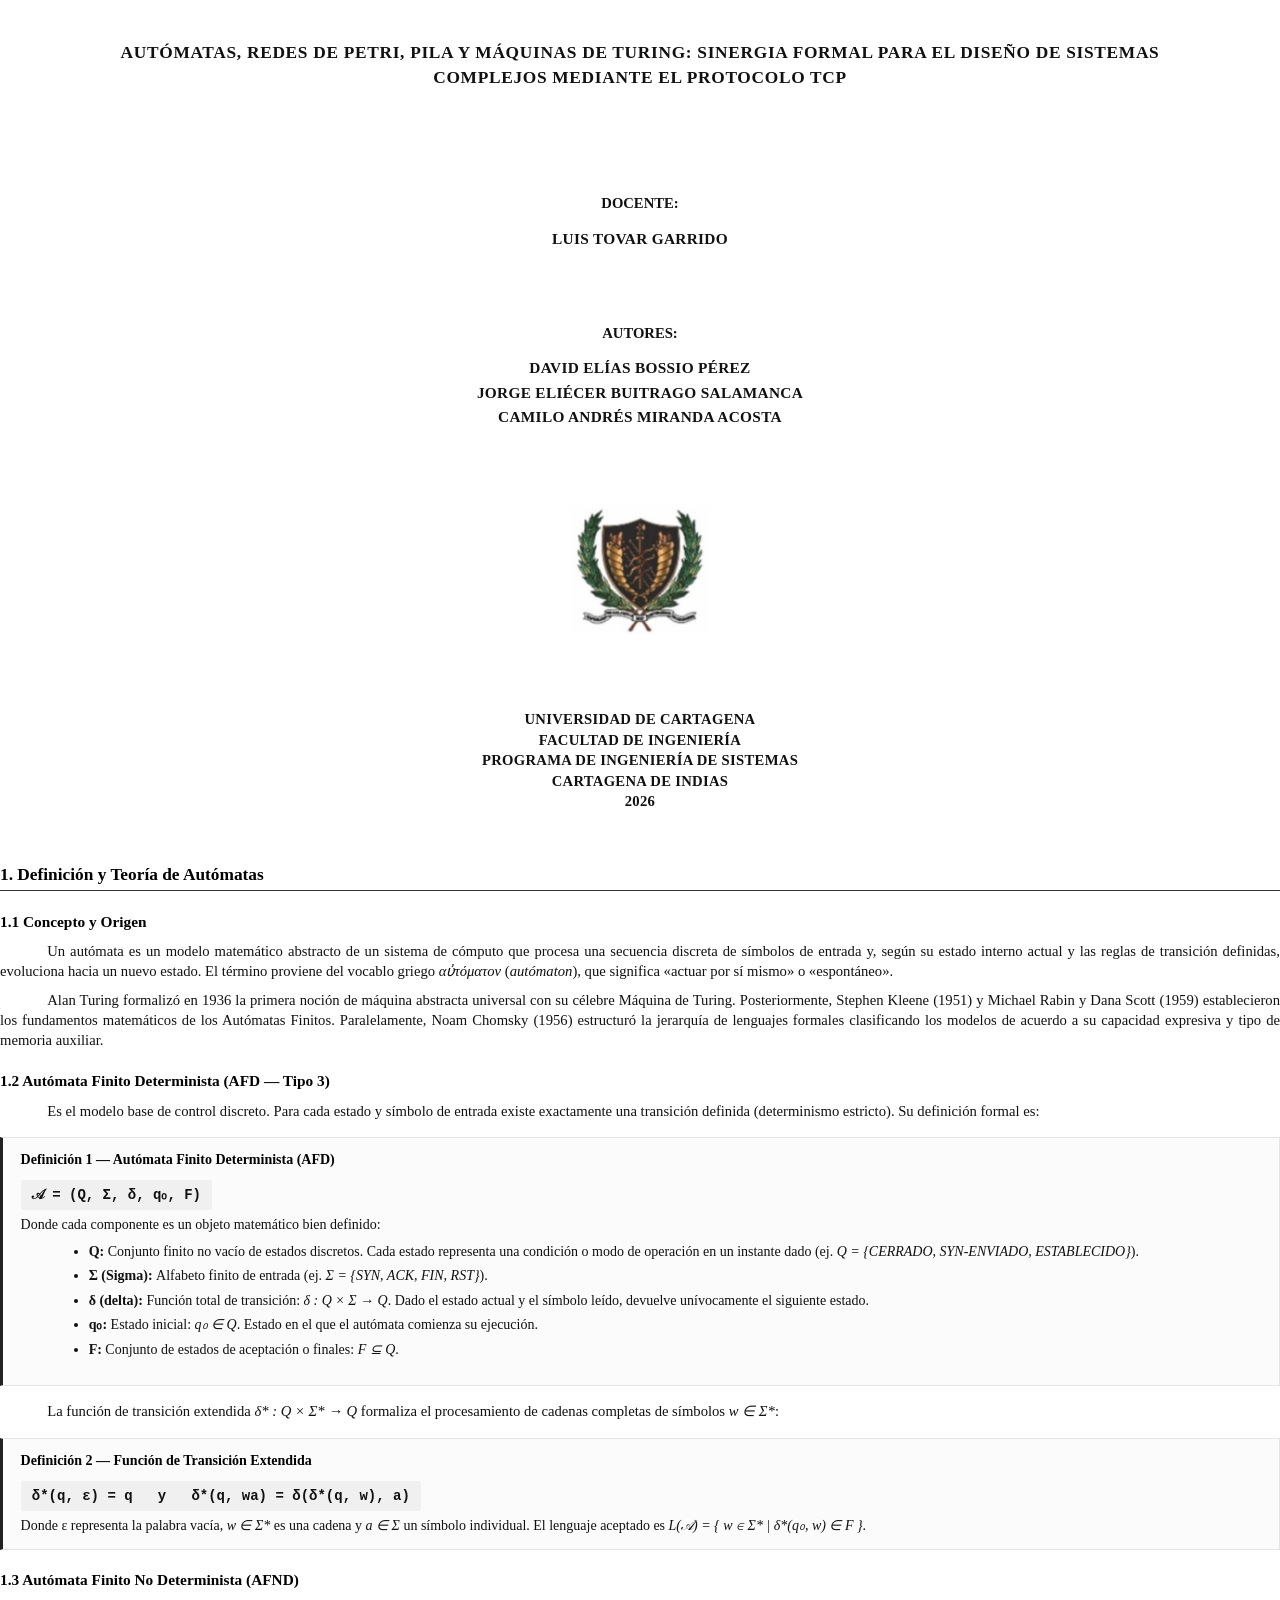
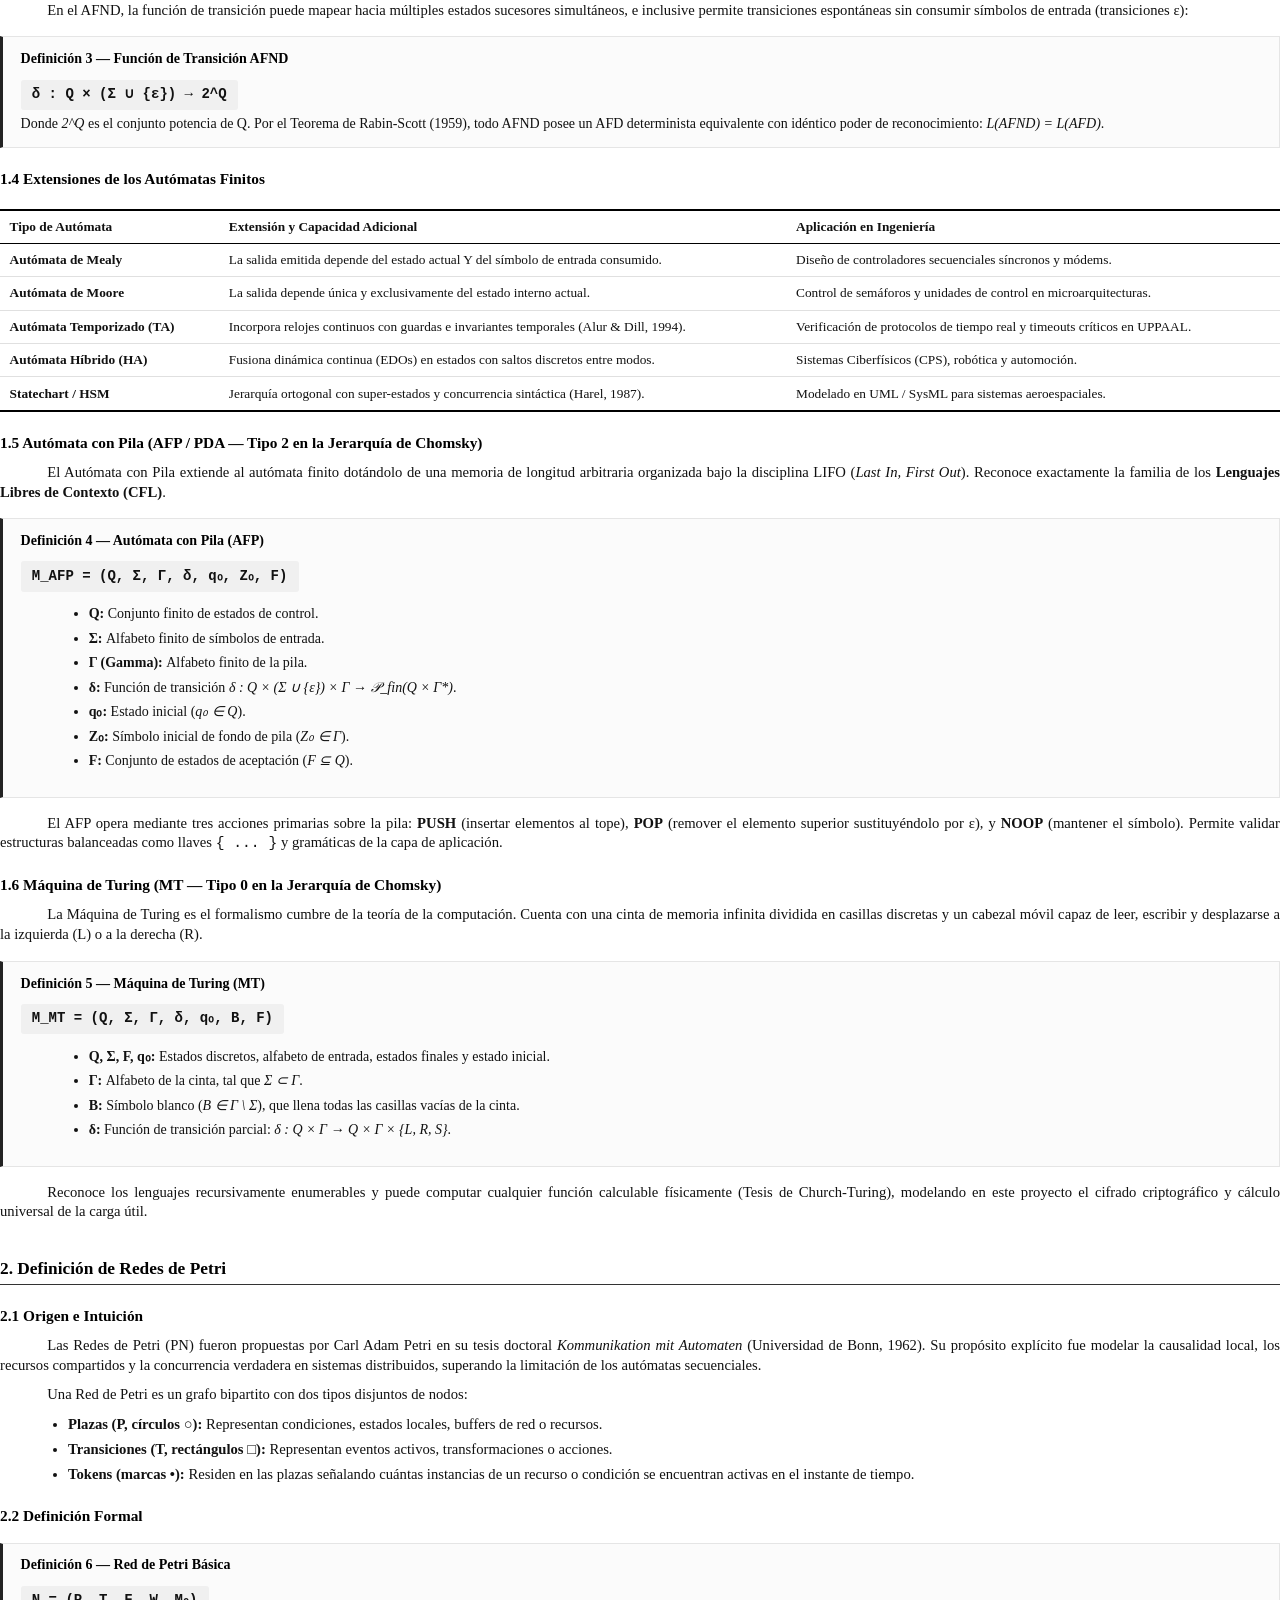
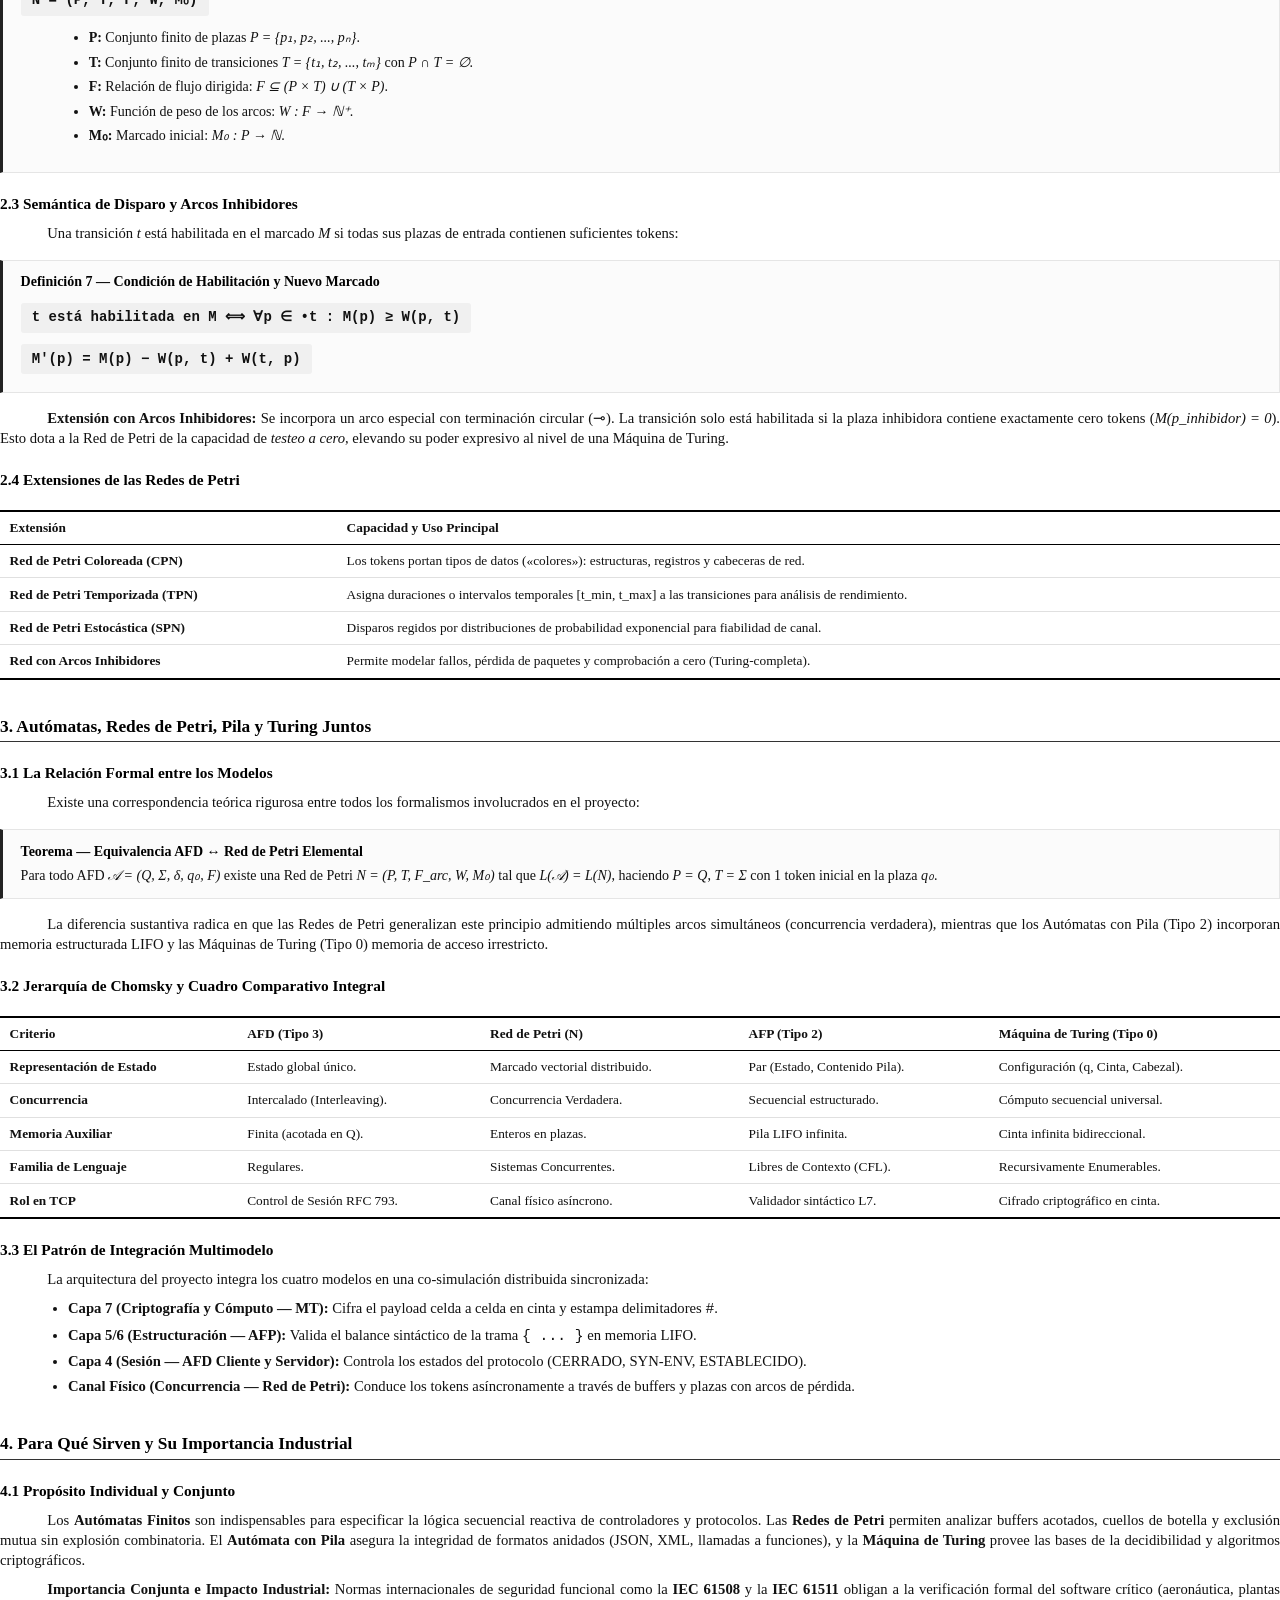
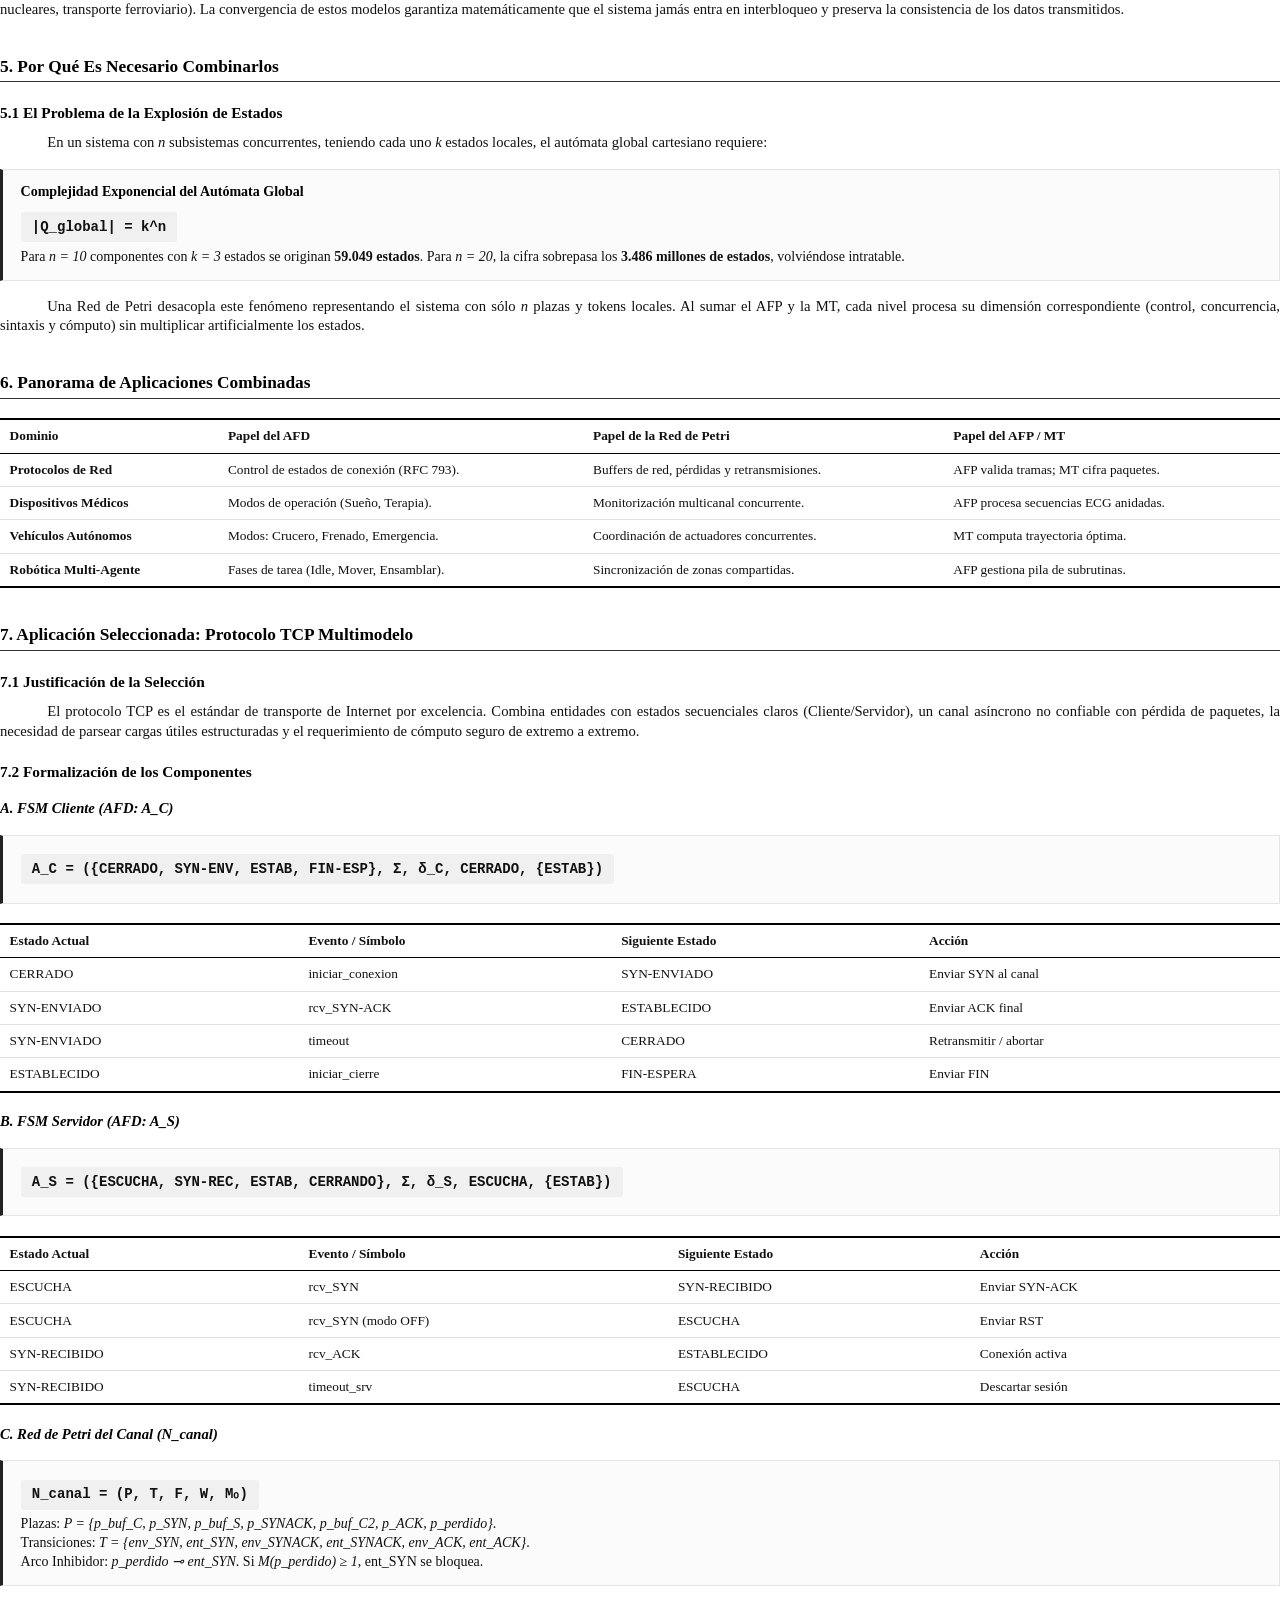
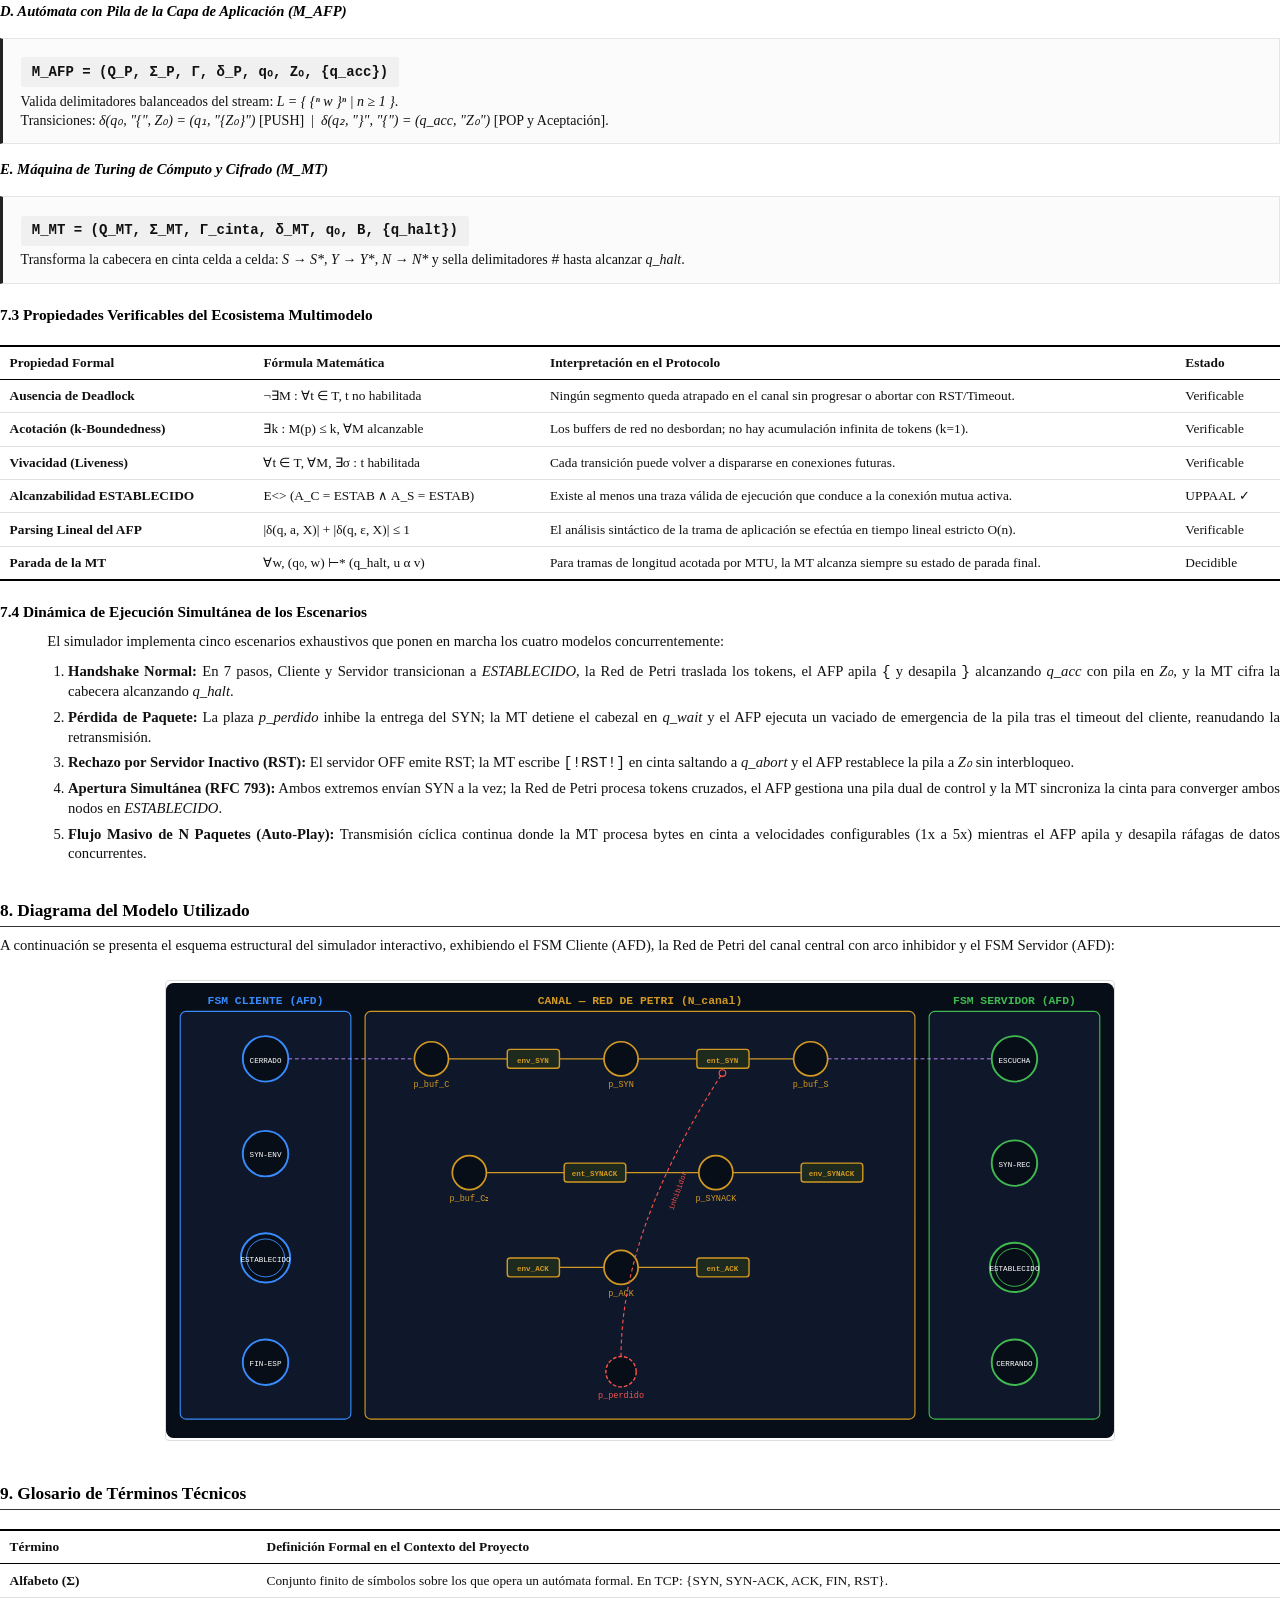
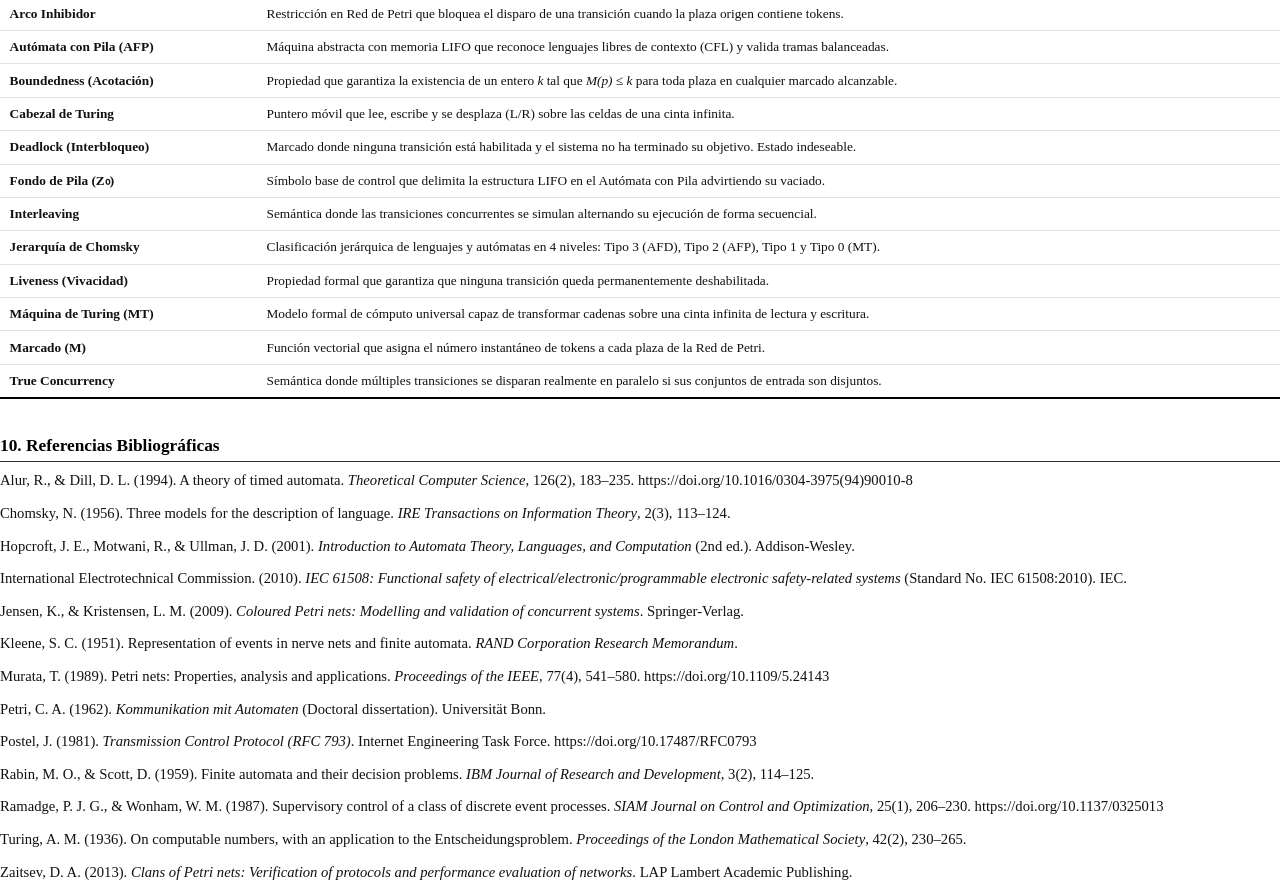
==== commit 638279fc: "fix: colocar el escudo oficial original de la Universidad de Cartagena extraido del documento base" ====
--- a/ArchivosPDF/Documento_Academico_Imprimible.html
+++ b/ArchivosPDF/Documento_Academico_Imprimible.html
@@ -71,9 +71,17 @@
     }
 
     .escudo-wrapper {
-      margin: 2rem auto;
-      width: 140px;
-      height: 160px;
+      margin: 2.2rem auto;
+      max-width: 150px;
+      display: flex;
+      align-items: center;
+      justify-content: center;
+    }
+
+    .escudo-wrapper img {
+      max-width: 140px;
+      height: auto;
+      object-fit: contain;
     }
 
     .bloque-institucional {
@@ -240,33 +248,9 @@
       <div class="nombre-persona">CAMILO ANDRÉS MIRANDA ACOSTA</div>
     </div>
 
-    <!-- Escudo Vectorial Universidad de Cartagena -->
+    <!-- Escudo Oficial Universidad de Cartagena -->
     <div class="escudo-wrapper">
-      <svg viewBox="0 0 160 180" xmlns="http://www.w3.org/2000/svg" width="140" height="160">
-        <!-- Corona de Laurel Dorada/Verde -->
-        <g stroke="#1b4d1b" stroke-width="1.8" fill="#2d6a2d" opacity="0.9">
-          <path d="M 30,120 C 15,90 20,45 50,25 C 45,35 48,55 58,65 C 40,75 35,95 40,115 Z"/>
-          <path d="M 130,120 C 145,90 140,45 110,25 C 115,35 112,55 102,65 C 120,75 125,95 120,115 Z"/>
-          <path d="M 45,140 C 35,125 40,110 50,105 C 52,118 60,130 75,138 C 55,142 48,145 45,140 Z"/>
-          <path d="M 115,140 C 125,125 120,110 110,105 C 108,118 100,130 85,138 C 105,142 112,145 115,140 Z"/>
-        </g>
-        <!-- Lazo Inferior -->
-        <path d="M 60,145 Q 80,160 100,145 Q 80,152 60,145 Z" fill="#b8860b" stroke="#7a5805" stroke-width="1.5"/>
-        <path d="M 65,148 L 50,172 L 68,162 L 72,175 Z" fill="#b8860b" stroke="#7a5805"/>
-        <path d="M 95,148 L 110,172 L 92,162 L 88,175 Z" fill="#b8860b" stroke="#7a5805"/>
-        <!-- Escudo Central Heráldico -->
-        <path d="M 48,40 L 112,40 C 112,85 108,125 80,138 C 52,125 48,85 48,40 Z" fill="#0d1b2a" stroke="#d4af37" stroke-width="3"/>
-        <!-- Partición Interna -->
-        <path d="M 52,44 L 108,44 C 108,82 104,118 80,130 C 56,118 52,82 52,44 Z" fill="#8b0000" stroke="#d4af37" stroke-width="1.2"/>
-        <!-- Símbolos del Escudo: Antorcha de la Sabiduría y Espada -->
-        <line x1="80" y1="52" x2="80" y2="120" stroke="#ffd700" stroke-width="3.5" stroke-linecap="round"/>
-        <path d="M 72,55 Q 80,45 88,55 Q 80,40 72,55 Z" fill="#ff4500"/>
-        <line x1="62" y1="65" x2="98" y2="65" stroke="#ffd700" stroke-width="2.5"/>
-        <!-- Rayos de luz / estrellas -->
-        <circle cx="65" cy="85" r="3" fill="#ffd700"/>
-        <circle cx="95" cy="85" r="3" fill="#ffd700"/>
-        <circle cx="80" cy="102" r="3" fill="#ffd700"/>
-      </svg>
+      <img src="escudo_universidad_cartagena.jpeg" alt="Escudo Universidad de Cartagena">
     </div>
 
     <div class="bloque-institucional">
